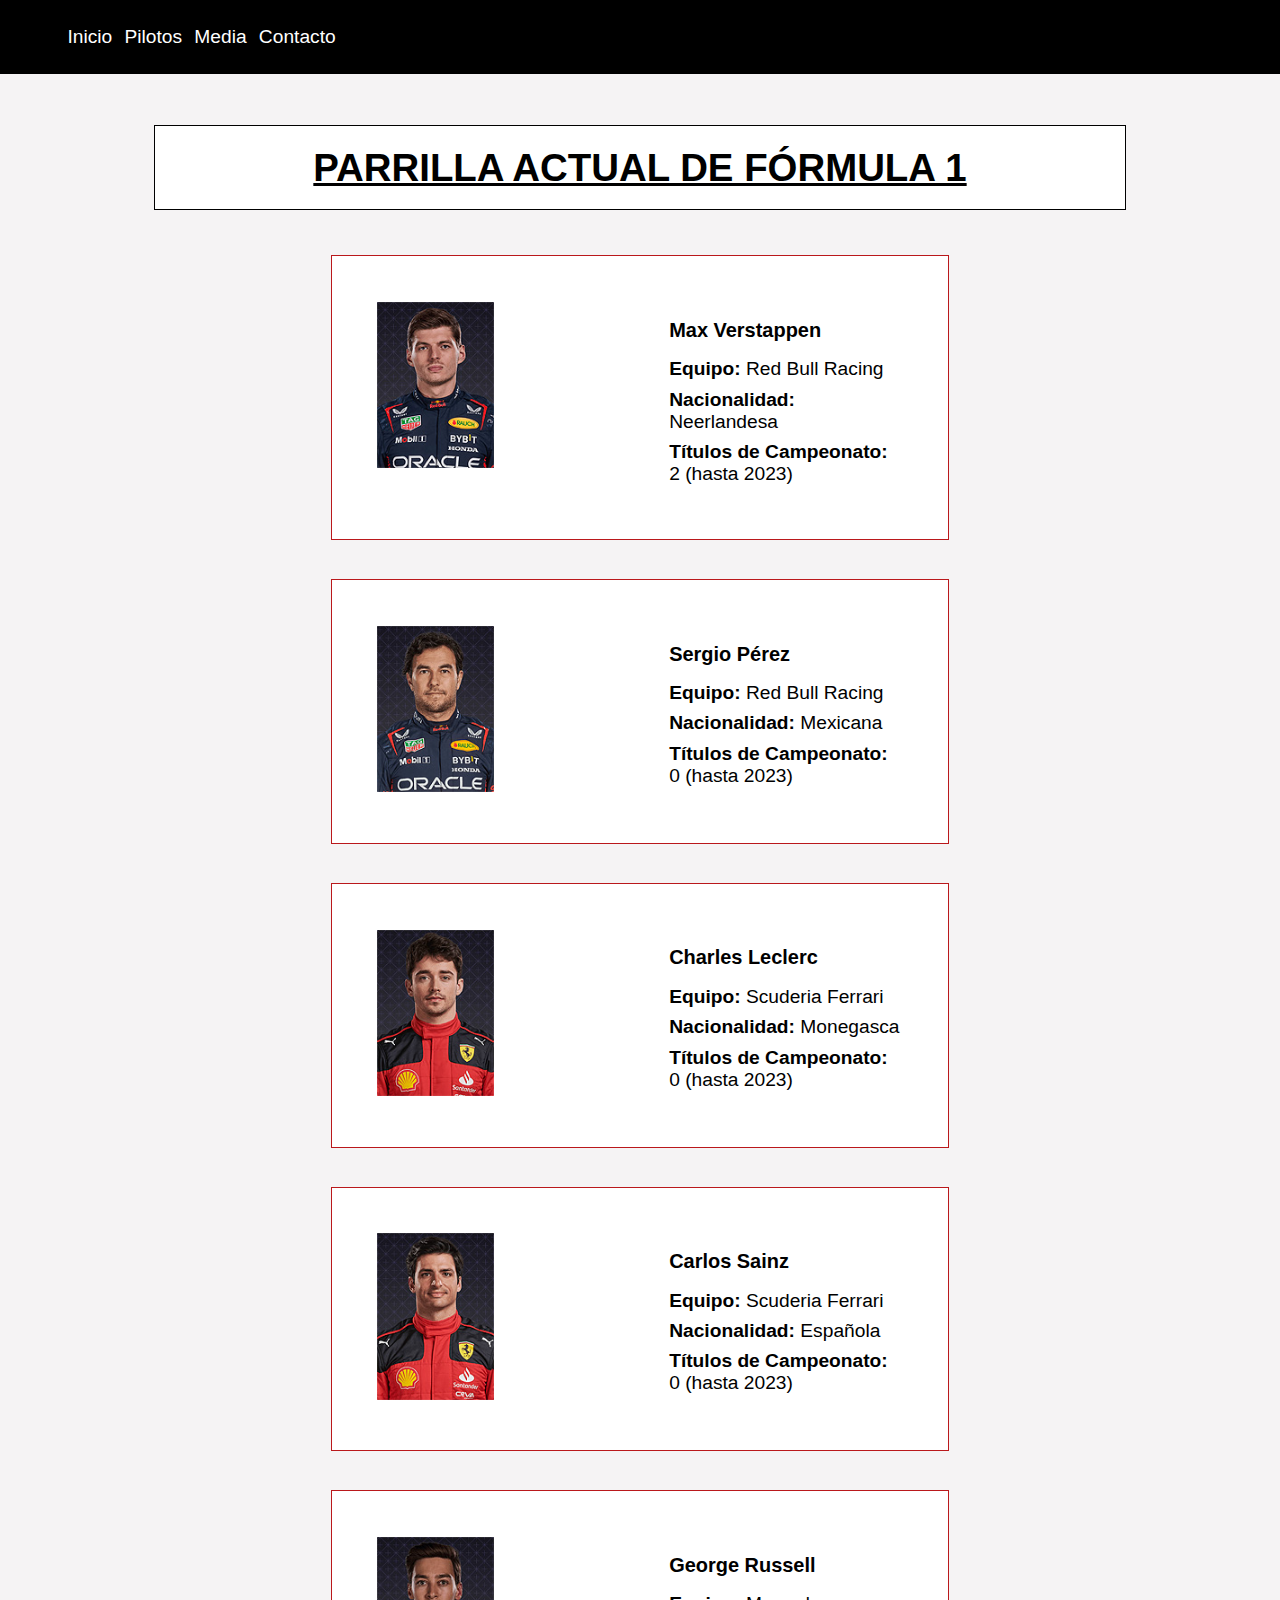
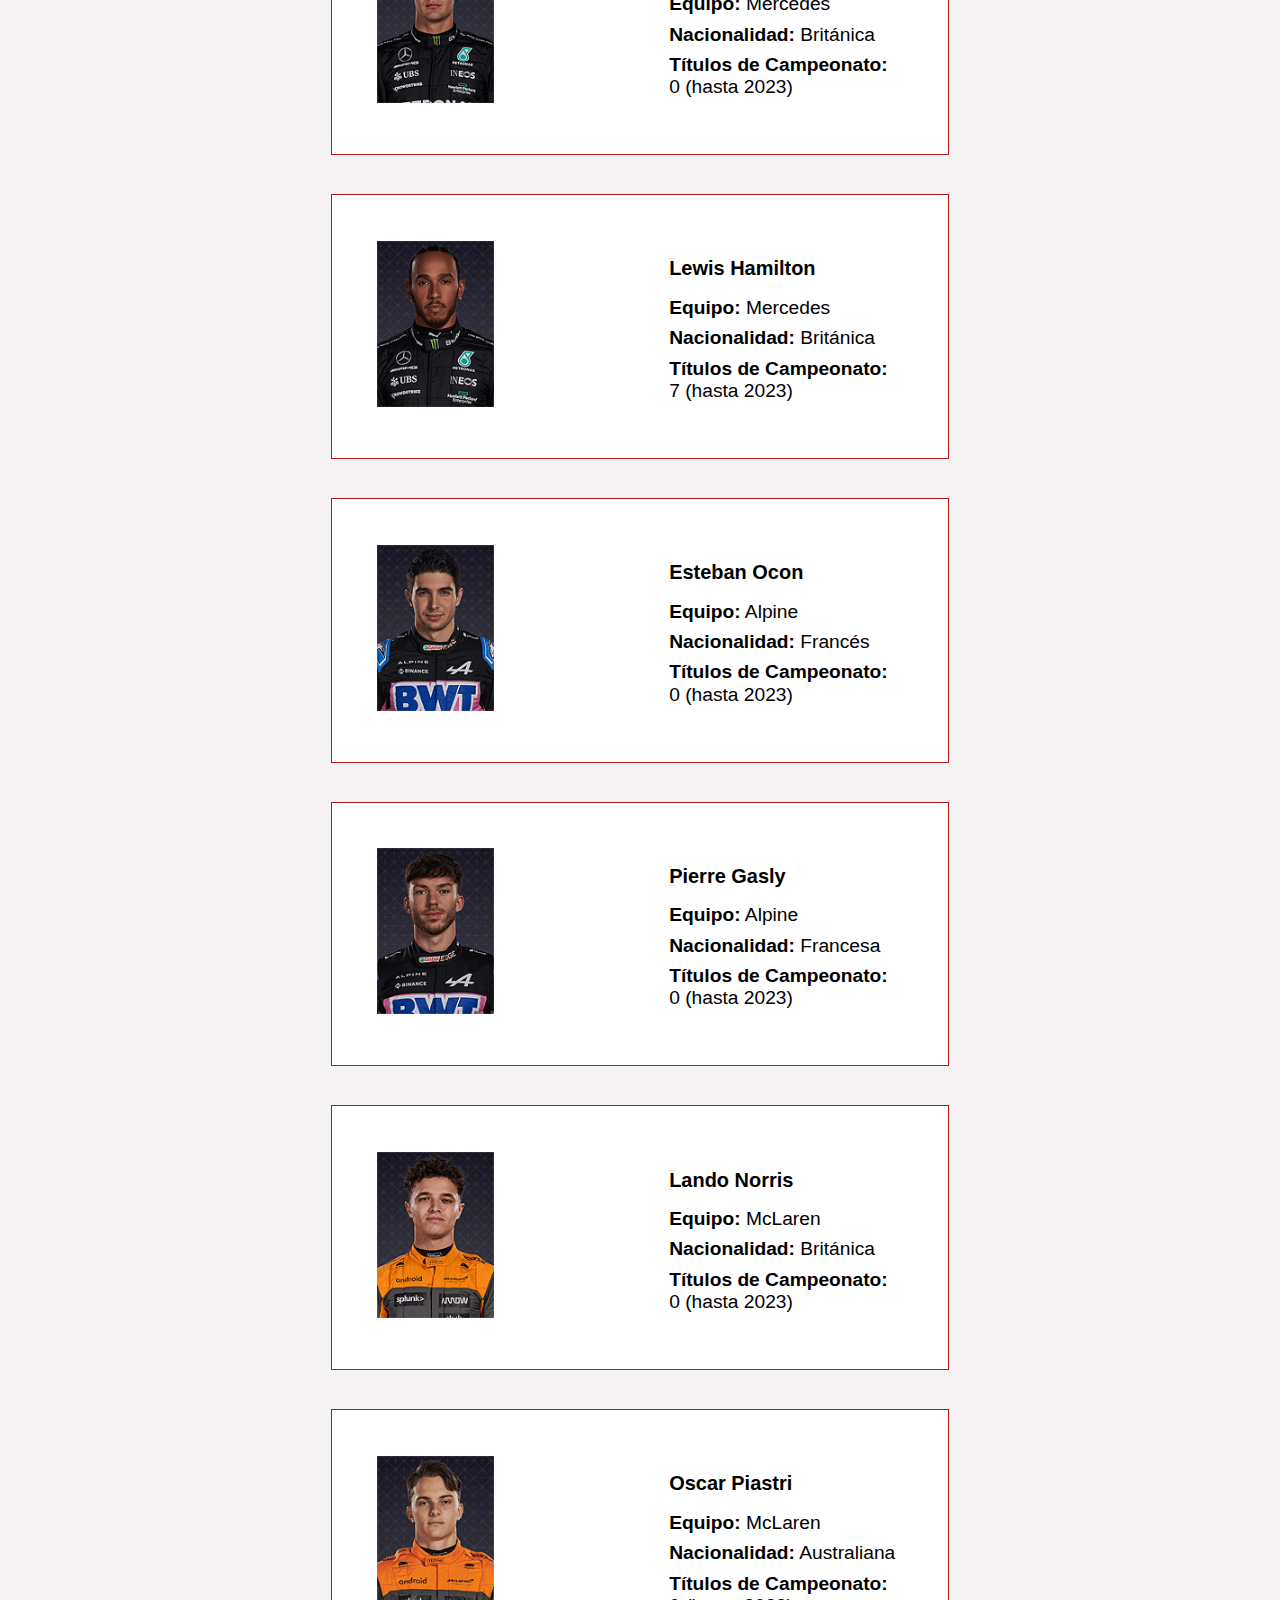
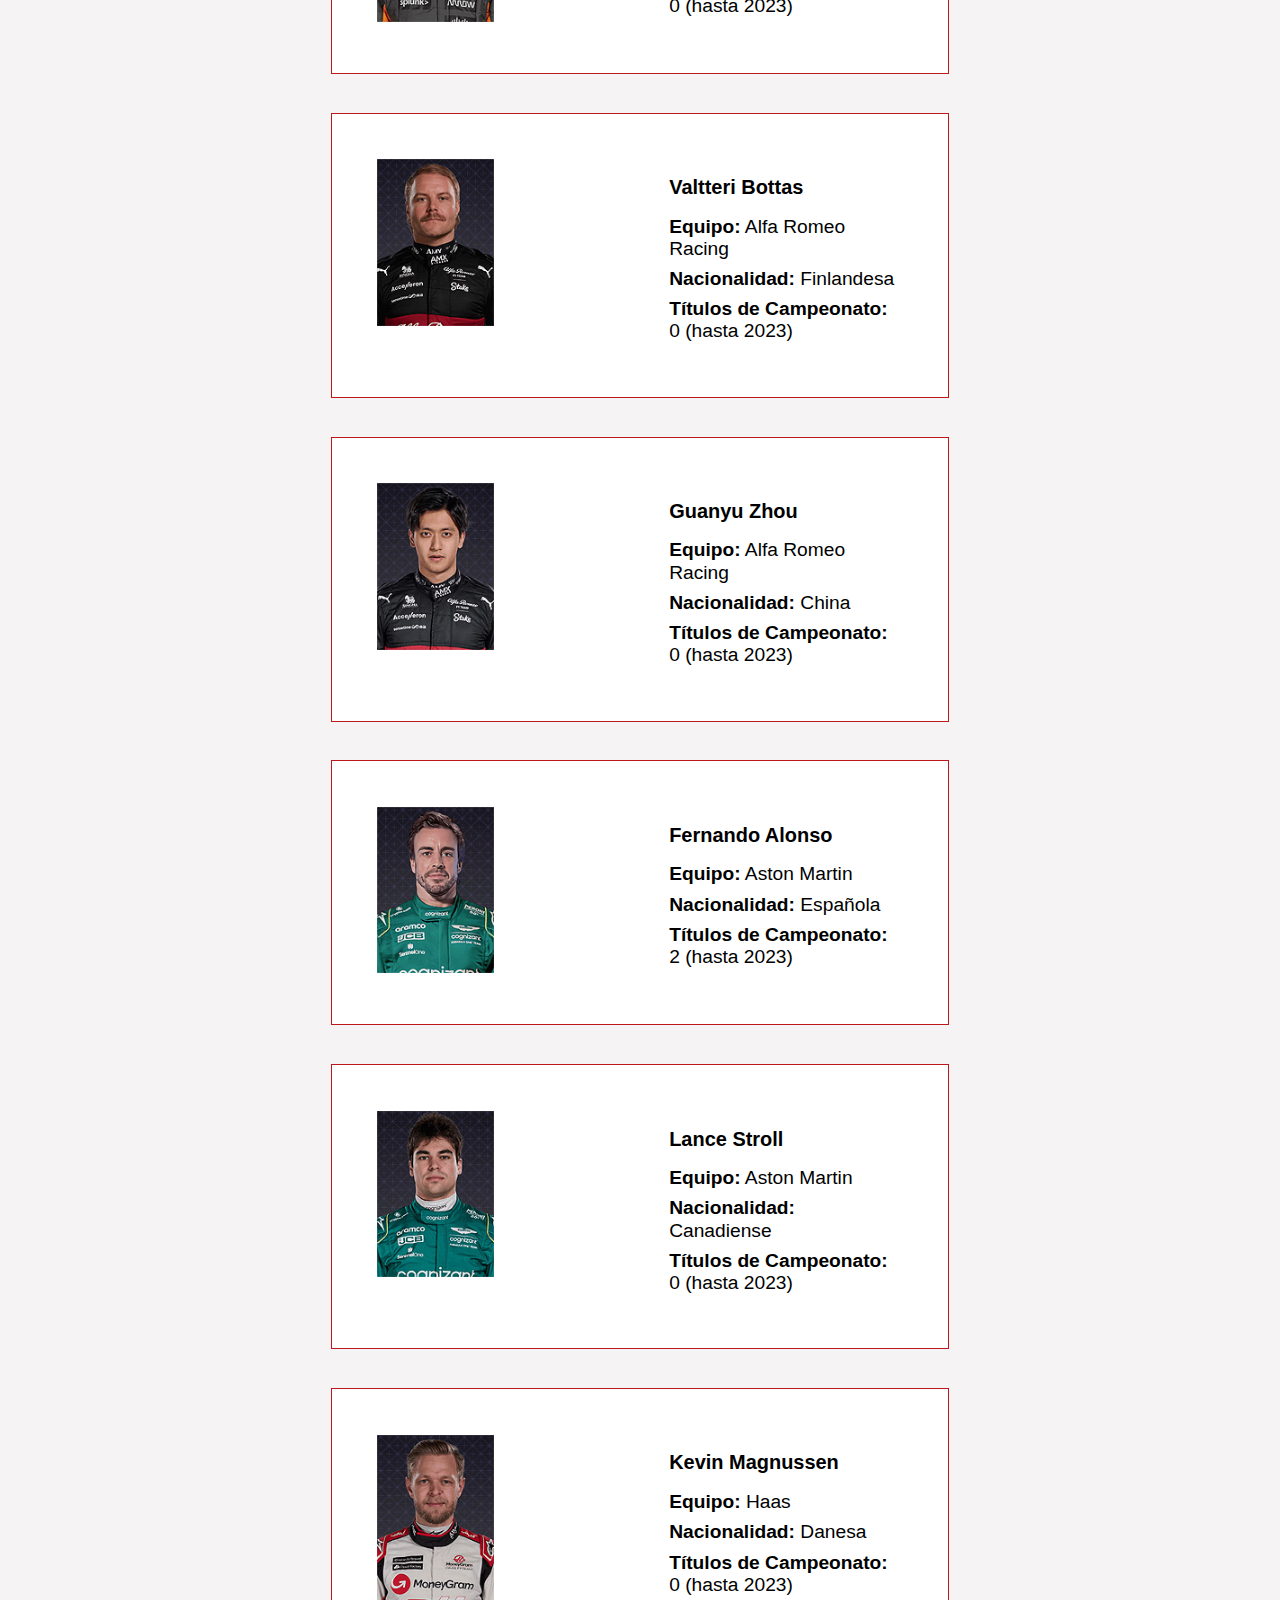
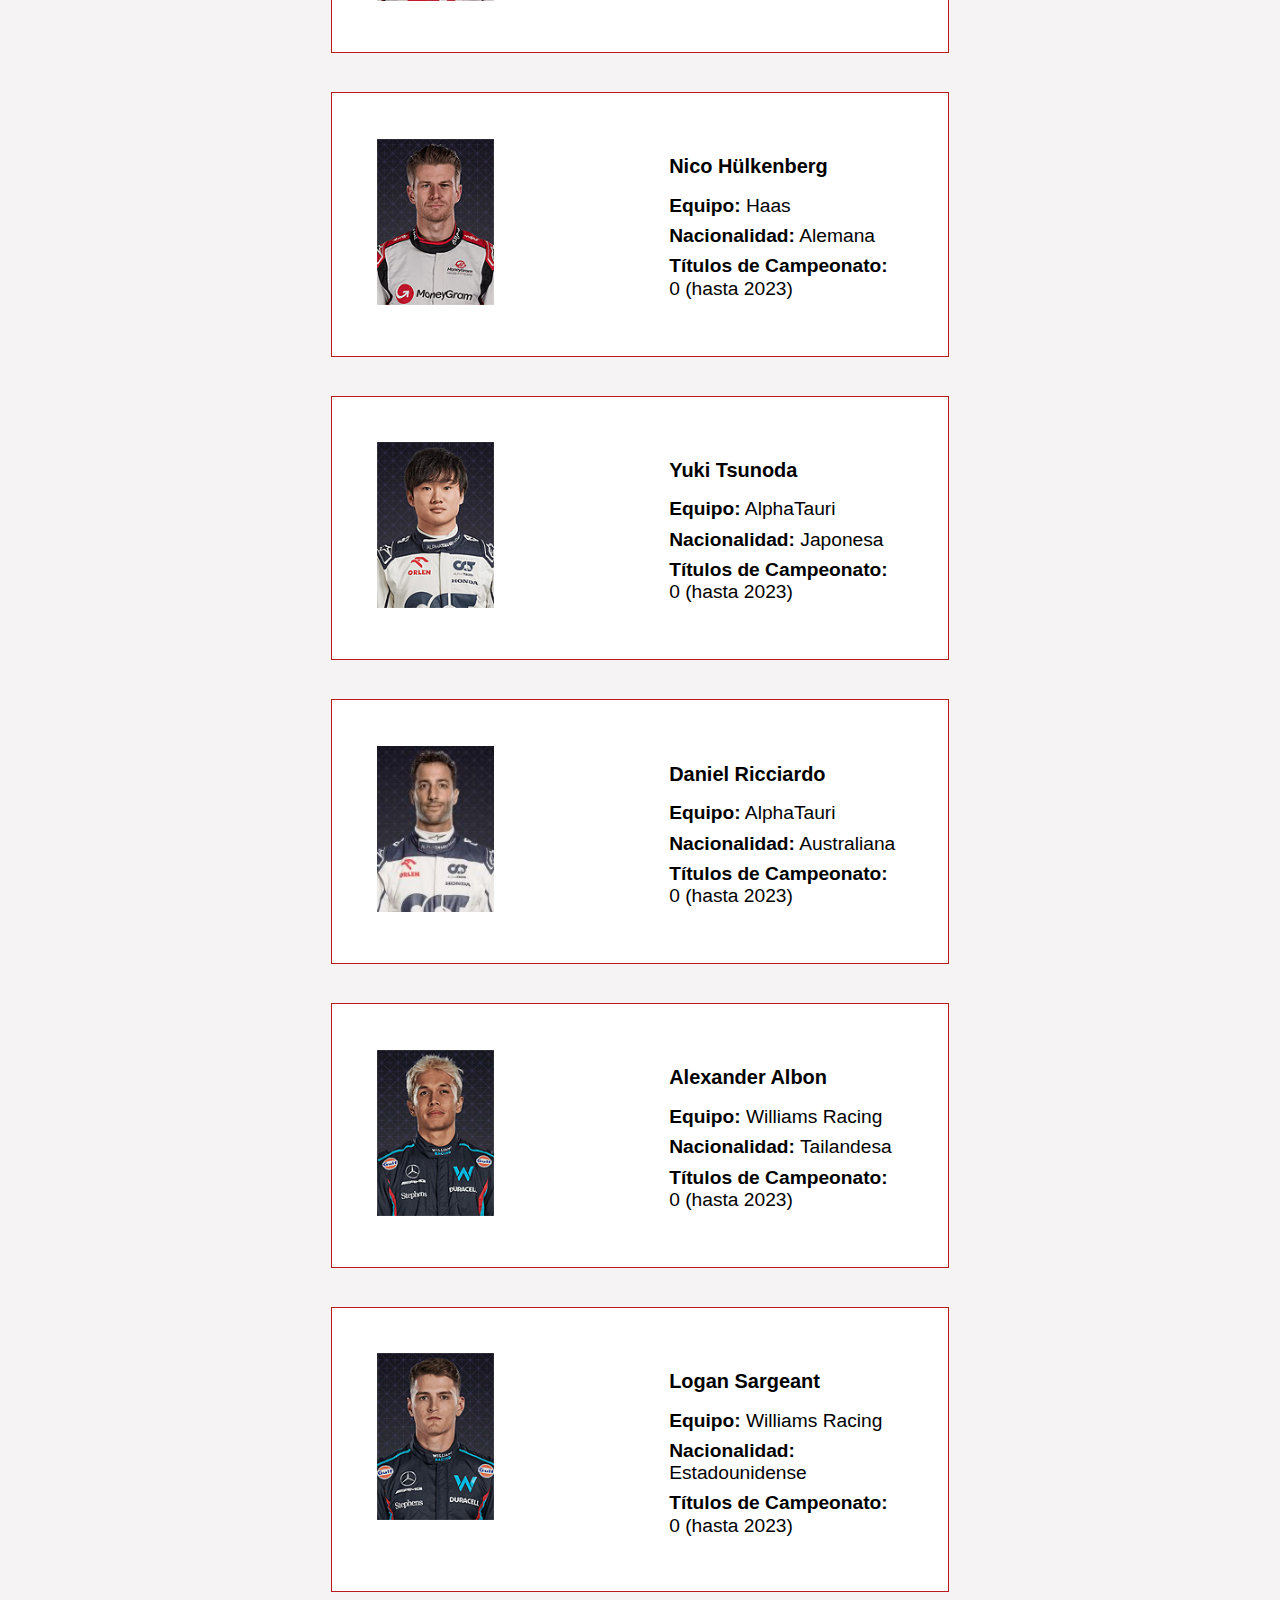
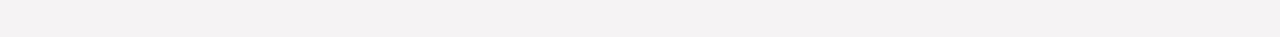
==== pages/biografia.html @ 6572aa89 "final" ====
<!DOCTYPE html>
<html lang="es">
<head>
    <meta charset="UTF-8">
    <meta name="viewport" content="width=device-width, initial-scale=1.0">
    <title>Pilotos de Fórmula 1</title>
    <link rel="stylesheet" href="../css/style.css">
    <link rel="stylesheet" href="../css/normalize.css">
</head>
<body>
    <header>
        <nav class="navbar">
            <ul class="navbar-list">
                <li><a href="../index.html">Inicio</a></li>
                <li><a href="#">Pilotos</a></li>
                <li><a href="#">Media</a></li>
                <li><a href="#">Contacto</a></li>
            </ul>
        </nav>
    </header>
    <main>
        <h1 class="section_header">PARRILLA ACTUAL DE FÓRMULA 1</h1>
        <section class="container">
            <section class="tarjeta">
                <section class="piloto">
                    <img src="../assets/biografia/max-verstappen.jpg" alt="">
                </section>
                <section class="piloto">
                    <h2>Max Verstappen</h2>
                    <p><b>Equipo:</b> Red Bull Racing</p>
                    <p><b>Nacionalidad:</b> Neerlandesa</p>
                    <p><b>Títulos de Campeonato:</b> 2 (hasta 2023)</p>
                </section>
            </section>
    
            <section class="tarjeta">
                <section class="piloto">
                    <img src="../assets/biografia/sergio-perez.jpg" alt="">
                </section>
                <section class="piloto">
                    <h2>Sergio Pérez</h2>
                    <p><b>Equipo:</b> Red Bull Racing</p>
                    <p><b>Nacionalidad:</b> Mexicana</p>
                    <p><b>Títulos de Campeonato:</b> 0 (hasta 2023)</p>
                    </section>
            </section>

            <section class="tarjeta">
                <section class="piloto">
                    <img src="../assets/biografia/charles-leclerc.jpg" alt="">
                </section>
                <section class="piloto">
                    <h2>Charles Leclerc</h2>
                    <p><b>Equipo:</b> Scuderia Ferrari</p>
                    <p><b>Nacionalidad:</b> Monegasca</p>
                    <p><b>Títulos de Campeonato:</b> 0 (hasta 2023)</p>
                </section>
            </section>

            <section class="tarjeta">
                <section class="piloto">
                    <img src="../assets/biografia/carlos-sainz.jpg" alt="" >
                </section>
                <section class="piloto">
                    <h2>Carlos Sainz</h2>
                    <p><b>Equipo:</b> Scuderia Ferrari</p>
                    <p><b>Nacionalidad:</b> Española</p>
                    <p><b>Títulos de Campeonato:</b> 0 (hasta 2023)</p>
                </section>
            </section>

            <section class="tarjeta">
                <section class="piloto">
                    <img src="../assets/biografia/George_Russell.jpg" alt="George Russell" >
                </section>
                <section class="piloto">
                    <h2>George Russell</h2>
                    <p><b>Equipo:</b> Mercedes</p>
                    <p><b>Nacionalidad:</b> Británica</p>
                    <p><b>Títulos de Campeonato:</b> 0 (hasta 2023)</p>
                </section>
            </section>
                
            <section class="tarjeta">
                <section class="piloto">
                    <img src="../assets/biografia/Lewis-Hamilton.jpg" alt="" >
                </section>
                <section class="piloto">
                    <h2>Lewis Hamilton</h2>
                    <p><b>Equipo:</b> Mercedes</p>
                    <p><b>Nacionalidad:</b> Británica</p>
                    <p><b>Títulos de Campeonato:</b> 7 (hasta 2023)</p>
                </section>
            </section>

            <section class="tarjeta">
                <section class="piloto">
                    <img src="../assets/biografia/esteban-ocon.jpg" alt="" >
                </section>
                <section class="piloto">
                    <h2>Esteban Ocon</h2>
                    <p><b>Equipo:</b> Alpine</p>
                    <p><b>Nacionalidad:</b> Francés</p>
                    <p><b>Títulos de Campeonato:</b> 0 (hasta 2023)</p>
                </section>
            </section>

            <section class="tarjeta">
                <section class="piloto">
                    <img src="../assets/biografia/pierre-gasly.jpg" alt="" >
                </section>
                <section class="piloto">
                    <h2>Pierre Gasly</h2>
                    <p><b>Equipo:</b> Alpine</p>
                    <p><b>Nacionalidad:</b> Francesa</p>
                    <p><b>Títulos de Campeonato:</b> 0 (hasta 2023)</p>
                </section>
            </section>

            <section class="tarjeta">
                <section class="piloto">
                    <img src="../assets/biografia/lando-norris.jpg" alt="" >
                </section>
                <section class="piloto">
                    <h2>Lando Norris</h2>
                    <p><b>Equipo:</b> McLaren</p>
                    <p><b>Nacionalidad:</b> Británica</p>
                    <p><b>Títulos de Campeonato:</b> 0 (hasta 2023)</p>
                </section>
            </section>

            <section class="tarjeta">
                <section class="piloto">
                    <img src="../assets/biografia/oscar-piastri.jpg" alt="" >
                </section>
                <section class="piloto">
                    <h2>Oscar Piastri</h2>
                    <p><b>Equipo:</b> McLaren</p>
                    <p><b>Nacionalidad:</b> Australiana</p>
                    <p><b>Títulos de Campeonato:</b> 0 (hasta 2023)</p>
                </section>
            </section>

            <section class="tarjeta">
                <section class="piloto">
                    <img src="../assets/biografia/valtteri-bottas.jpg" alt="" >
                </section>
                <section class="piloto">
                    <h2>Valtteri Bottas</h2>
                    <p><b>Equipo:</b> Alfa Romeo Racing</p>
                    <p><b>Nacionalidad:</b> Finlandesa</p>
                    <p><b>Títulos de Campeonato:</b> 0 (hasta 2023)</p>
                </section>
            </section>

            <section class="tarjeta">
                <section class="piloto">
                    <img src="../assets/biografia/guanyu-zhou.jpg" alt="" >
                </section>
                <section class="piloto">
                    <h2>Guanyu Zhou</h2>
                    <p><b>Equipo:</b> Alfa Romeo Racing</p>
                    <p><b>Nacionalidad:</b> China</p>
                    <p><b>Títulos de Campeonato:</b> 0 (hasta 2023)</p>
                </section>
            </section>

            <section class="tarjeta">
                <section class="piloto">
                    <img src="../assets/biografia/fernando-alonso.jpg" alt="" >
                </section>
                <section class="piloto">
                    <h2>Fernando Alonso</h2>
                    <p><b>Equipo:</b> Aston Martin</p>
                    <p><b>Nacionalidad:</b> Española</p>
                    <p><b>Títulos de Campeonato:</b> 2 (hasta 2023)</p>
                </section>
            </section>

            <section class="tarjeta">
                <section class="piloto">
                    <img src="../assets/biografia/lance-stroll.jpg" alt="" >
                </section>
                <section class="piloto">
                    <h2>Lance Stroll</h2>
                    <p><b>Equipo:</b> Aston Martin</p>
                    <p><b>Nacionalidad:</b> Canadiense</p>
                    <p><b>Títulos de Campeonato:</b> 0 (hasta 2023)</p>
                </section>
            </section>
                
            <section class="tarjeta">
                <section class="piloto">
                    <img src="../assets/biografia/kevin-magnussen.jpg" alt="" >
                </section>
                <section class="piloto">
                    <h2>Kevin Magnussen</h2>
                    <p><b>Equipo:</b> Haas</p>
                    <p><b>Nacionalidad:</b> Danesa</p>
                    <p><b>Títulos de Campeonato:</b> 0 (hasta 2023)</p>
                </section>
            </section>

            <section class="tarjeta">
                <section class="piloto">
                    <img src="../assets/biografia/nico-hulkenberg.jpg" alt="" >
                </section>
                <section class="piloto">
                    <h2>Nico Hülkenberg</h2>
                    <p><b>Equipo:</b> Haas</p>
                    <p><b>Nacionalidad:</b> Alemana</p>
                    <p><b>Títulos de Campeonato:</b> 0 (hasta 2023)</p>
                </section>
            </section>

            <section class="tarjeta">
                <section class="piloto">
                    <img src="../assets/biografia/yuki-tsunoda.jpg" alt="" >
                </section>
                <section class="piloto">
                    <h2>Yuki Tsunoda</h2>
                    <p><b>Equipo:</b> AlphaTauri</p>
                    <p><b>Nacionalidad:</b> Japonesa</p>
                    <p><b>Títulos de Campeonato:</b> 0 (hasta 2023)</p>
                </section>
            </section>

            <section class="tarjeta">
                <section class="piloto">
                    <img src="../assets/biografia/daniel_ricciardo.jpg" alt="" >
                </section>
                <section class="piloto">
                    <h2>Daniel Ricciardo</h2>
                    <p><b>Equipo:</b> AlphaTauri</p>
                    <p><b>Nacionalidad:</b> Australiana</p>
                    <p><b>Títulos de Campeonato:</b> 0 (hasta 2023)</p>
                </section>
            </section>

            <section class="tarjeta">
                <section class="piloto">
                    <img src="../assets/biografia/alexander-albon.jpg" alt="" >
                </section>
                <section class="piloto">
                    <h2>Alexander Albon</h2>
                    <p><b>Equipo:</b> Williams Racing</p>
                    <p><b>Nacionalidad:</b> Tailandesa</p>
                    <p><b>Títulos de Campeonato:</b> 0 (hasta 2023)</p>
                </section>
            </section>

            <section class="tarjeta">
                <section class="piloto">
                    <img src="../assets/biografia/logan-sargeant.jpg" alt="" >
                </section>
                <section class="piloto">
                    <h2>Logan Sargeant</h2>
                    <p><b>Equipo:</b> Williams Racing</p>
                    <p><b>Nacionalidad:</b> Estadounidense</p>
                    <p><b>Títulos de Campeonato:</b> 0 (hasta 2023)</p>
                </section>
            </section>
        </section>

    </main>
</body>
</html>
---- css/style.css ----
@font-face {
    font-family: 'Roboto Flex';
    src: url('../assets/RobotoFlex-Regular.ttf') format('ttf');
    font-weight: normal;
    font-style: normal;
}

*{
    font-family: 'Roboto Flex',sans-serif;
    scroll-behavior: smooth;
    font-size: 1.5vw;
}

body {
    margin: 0;
    padding: 0;
    background-color: #f5f3f4;
}

header {
    margin-bottom: auto;
    
    background-color: black;
    padding-top: 0.52vw;
    padding-bottom: 0.52vw;
    position: -webkit-sticky; /* Safari */
    position: sticky;
    top: 0;
}

main {
    max-width: 80%;
    margin: 0% 10%;
    padding: 2%;
}

h1{
    text-decoration: underline;
}

video{
    width: 100%;
}

audio {
    width: 100%;
}

ol,ul {
    padding-left: 5vw;
}

nav,ul,li{
    height: 100%;
}
nav > ul > li{
    list-style:none;
    display: inline;
    padding: 1.5vw 0.27vw;
}
nav > ul > li:hover{
    background-color: #BA181B;
}
nav > ul > li > a {
    text-decoration: none;
    color:white;
}

.section_header{
    padding: 2%;
    border: solid black  0.065vw;
    background-color: white;
    text-align: center;
}

.section_header:hover{
    background-color: #E5383B;
}

.img_centro{
    text-align: center;
}

#requisitos .img_centro img{
    width: 50%;
    border-radius:5%;
}

.container{
    display: -webkit-flex;
    display: flex;
    -webkit-flex-direction: row;
    flex-direction: row;
    -webkit-flex-wrap: wrap;
    flex-wrap: wrap;
    -webkit-justify-content: center;
    justify-content: center;
    -webkit-align-content: flex-start;
    align-content: flex-start;
    -webkit-align-items: flex-start;
    align-items: flex-start;
}
.tarjeta {

    -webkit-order: 0;
    order: 0;
    -webkit-flex: 0 1 auto;
    flex: 0 1 auto;
    -webkit-align-self: baseline;
    align-self: baseline;
    width: 60%;

    display: -webkit-flex;
    display: flex;
    -webkit-flex-direction: row;
    flex-direction: row;
    -webkit-flex-wrap: wrap;
    flex-wrap: wrap;
    -webkit-justify-content: center;
    justify-content: center;
    -webkit-align-content: center;
    align-content: center;
    -webkit-align-items: flex-start;
    align-items: flex-start;
    background-color: #fff;
    border:  0.065vw solid #BA181B;
    padding: 1.3vw;
    margin:2%;
}
/*
.imgpiloto {
    -webkit-order: 0;
    order: 0;
    -webkit-flex: 0 1 auto;
    flex: 0 1 auto;
    -webkit-align-self: baseline;
    align-self: baseline;
    width: 40%;
    margin-right: 20px;
}*/

.piloto > img {
    width: 50%;
}


.piloto {
    -webkit-order: 0;
    order: 0;
    -webkit-flex: 1 1 auto;
    flex: 1 1 auto;
    -webkit-align-self: auto;
    align-self: auto;
    width: 40%;
    padding: 5%;
}

.piloto h2 {
    font-size: 1.56vw;
}

.piloto p {
    margin: 0.65vw 0;
}

#requisitos li{
    padding: 2%
}

#superlicencia li{
    padding:2%;
}

section > img{
    width: 100%;
    height: auto;
}

#superlicencia img{
    width: 75%;
}

#contact>form{
    display: flex;
    flex-direction: column;
    justify-content: center;
    align-content: center;
    flex-wrap: wrap;
}

#pilotofav{
    margin-bottom: 8px;
}

#lage{
    margin-bottom: 8px;
}

.radiotype{
    margin-bottom: 8px;
}



input[type=text],input[type=email],input[type=tel],input[type=tel],input[type=submit],input[type=reset],textarea {
    width: 100%;
    padding: 12px 12px;
    margin: 8px 0;
    box-sizing: border-box;
    border-radius: 4px;
    border: 2px solid black;
}

/* https://coolors.co/0b090a-161a1d-660708-a4161a-ba181b-e5383b-b1a7a6-d3d3d3-f5f3f4-ffffff /*
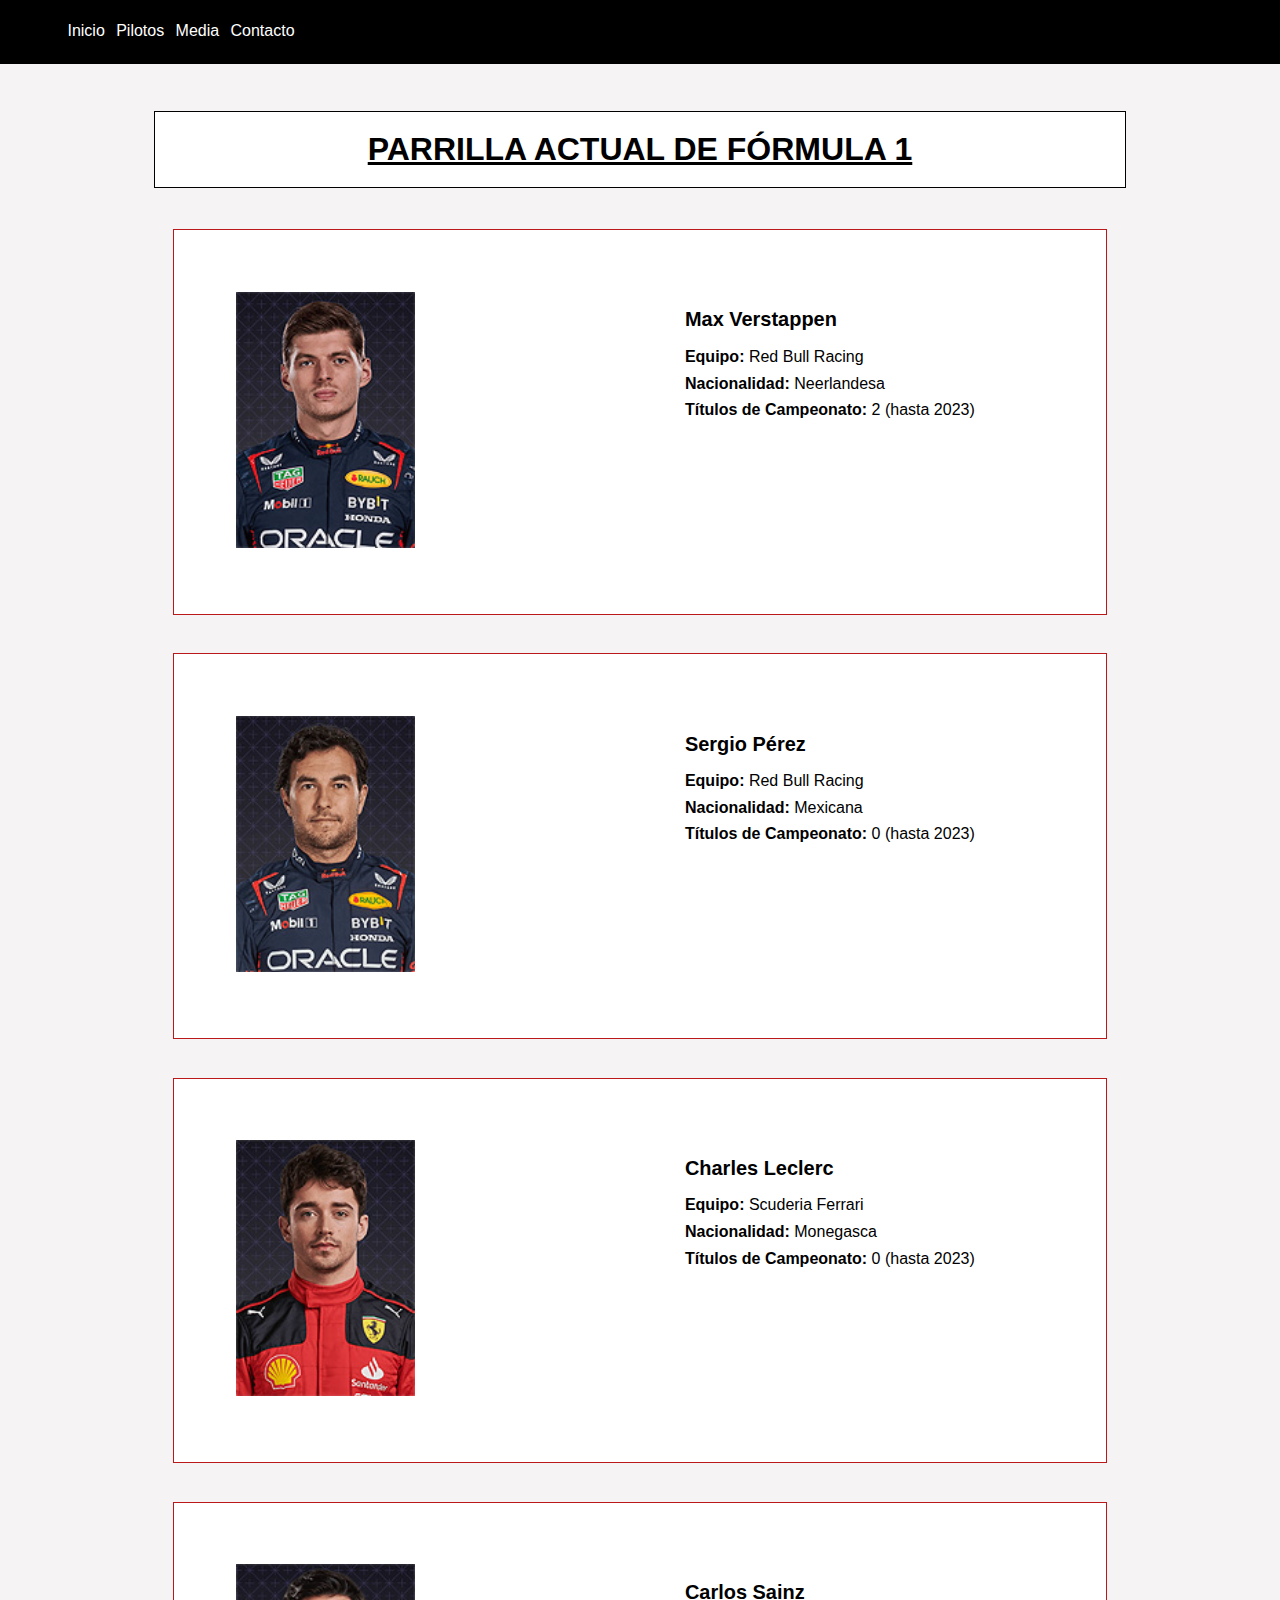
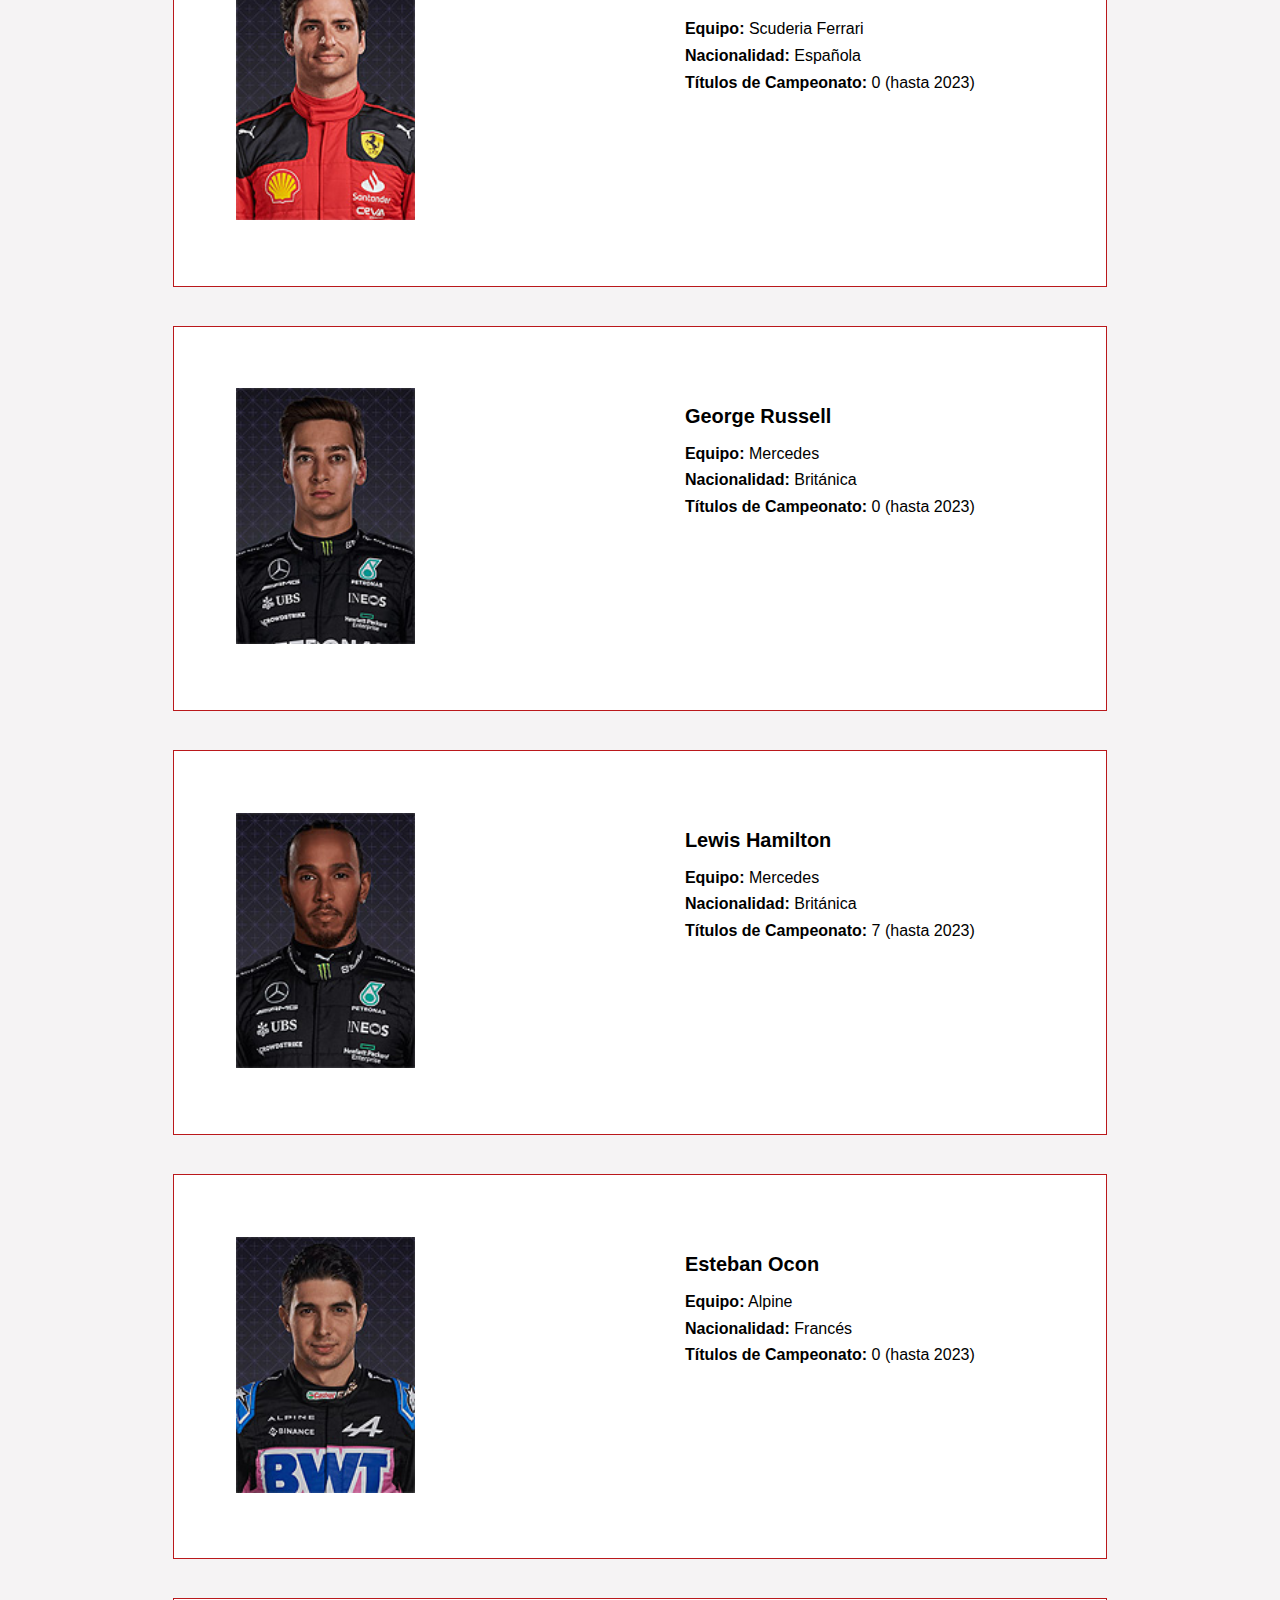
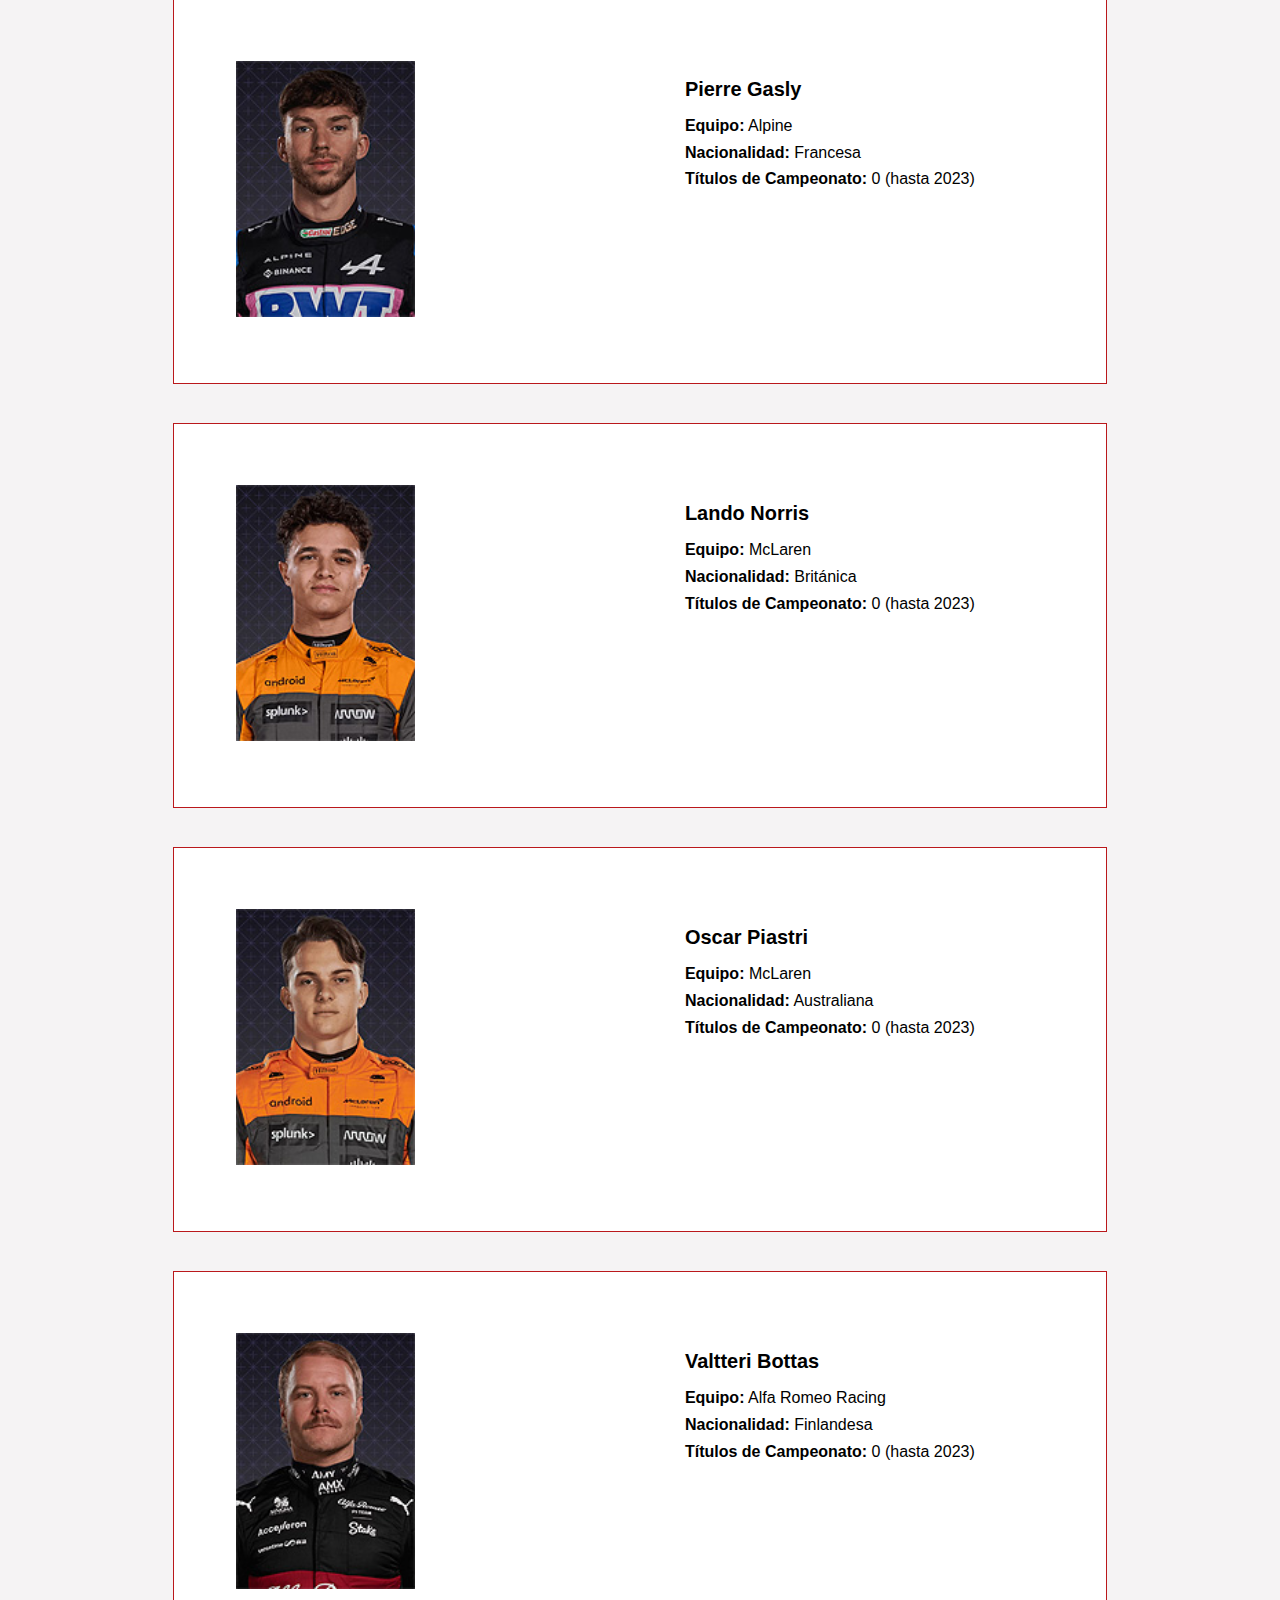
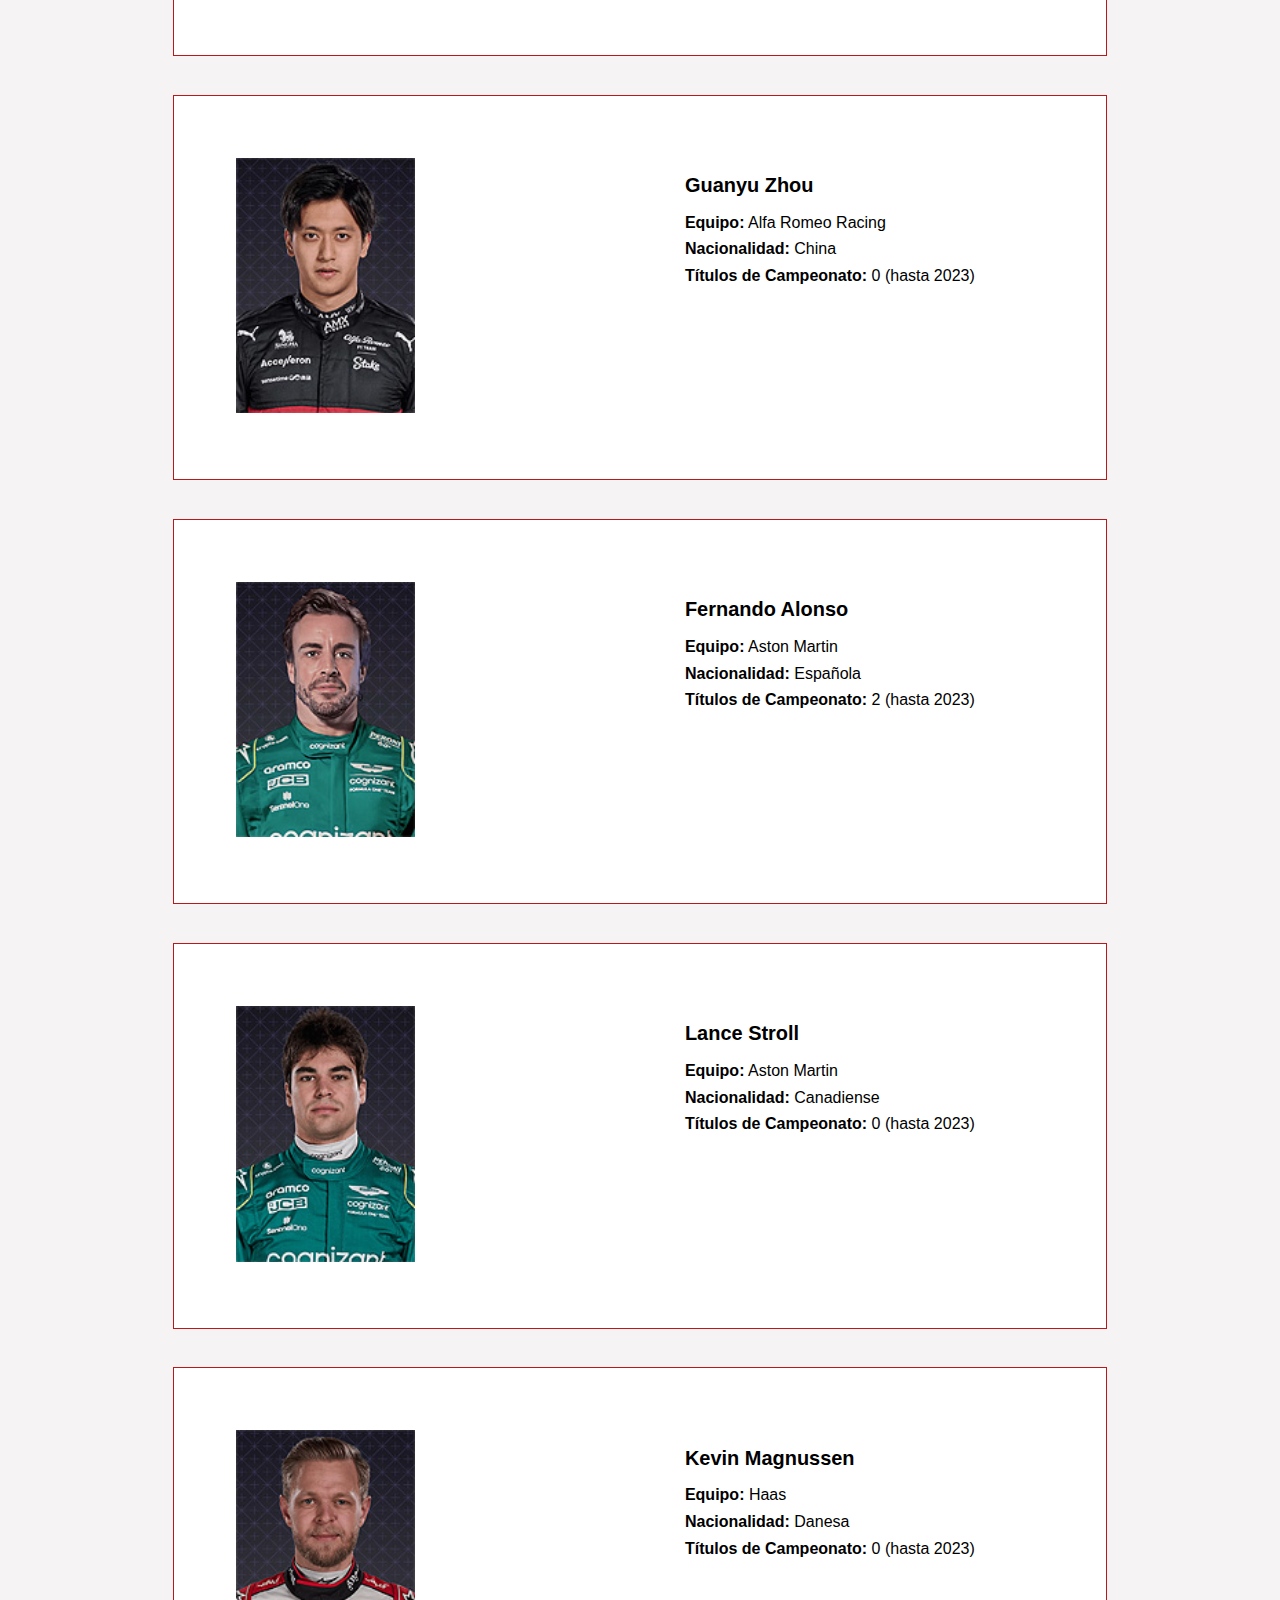
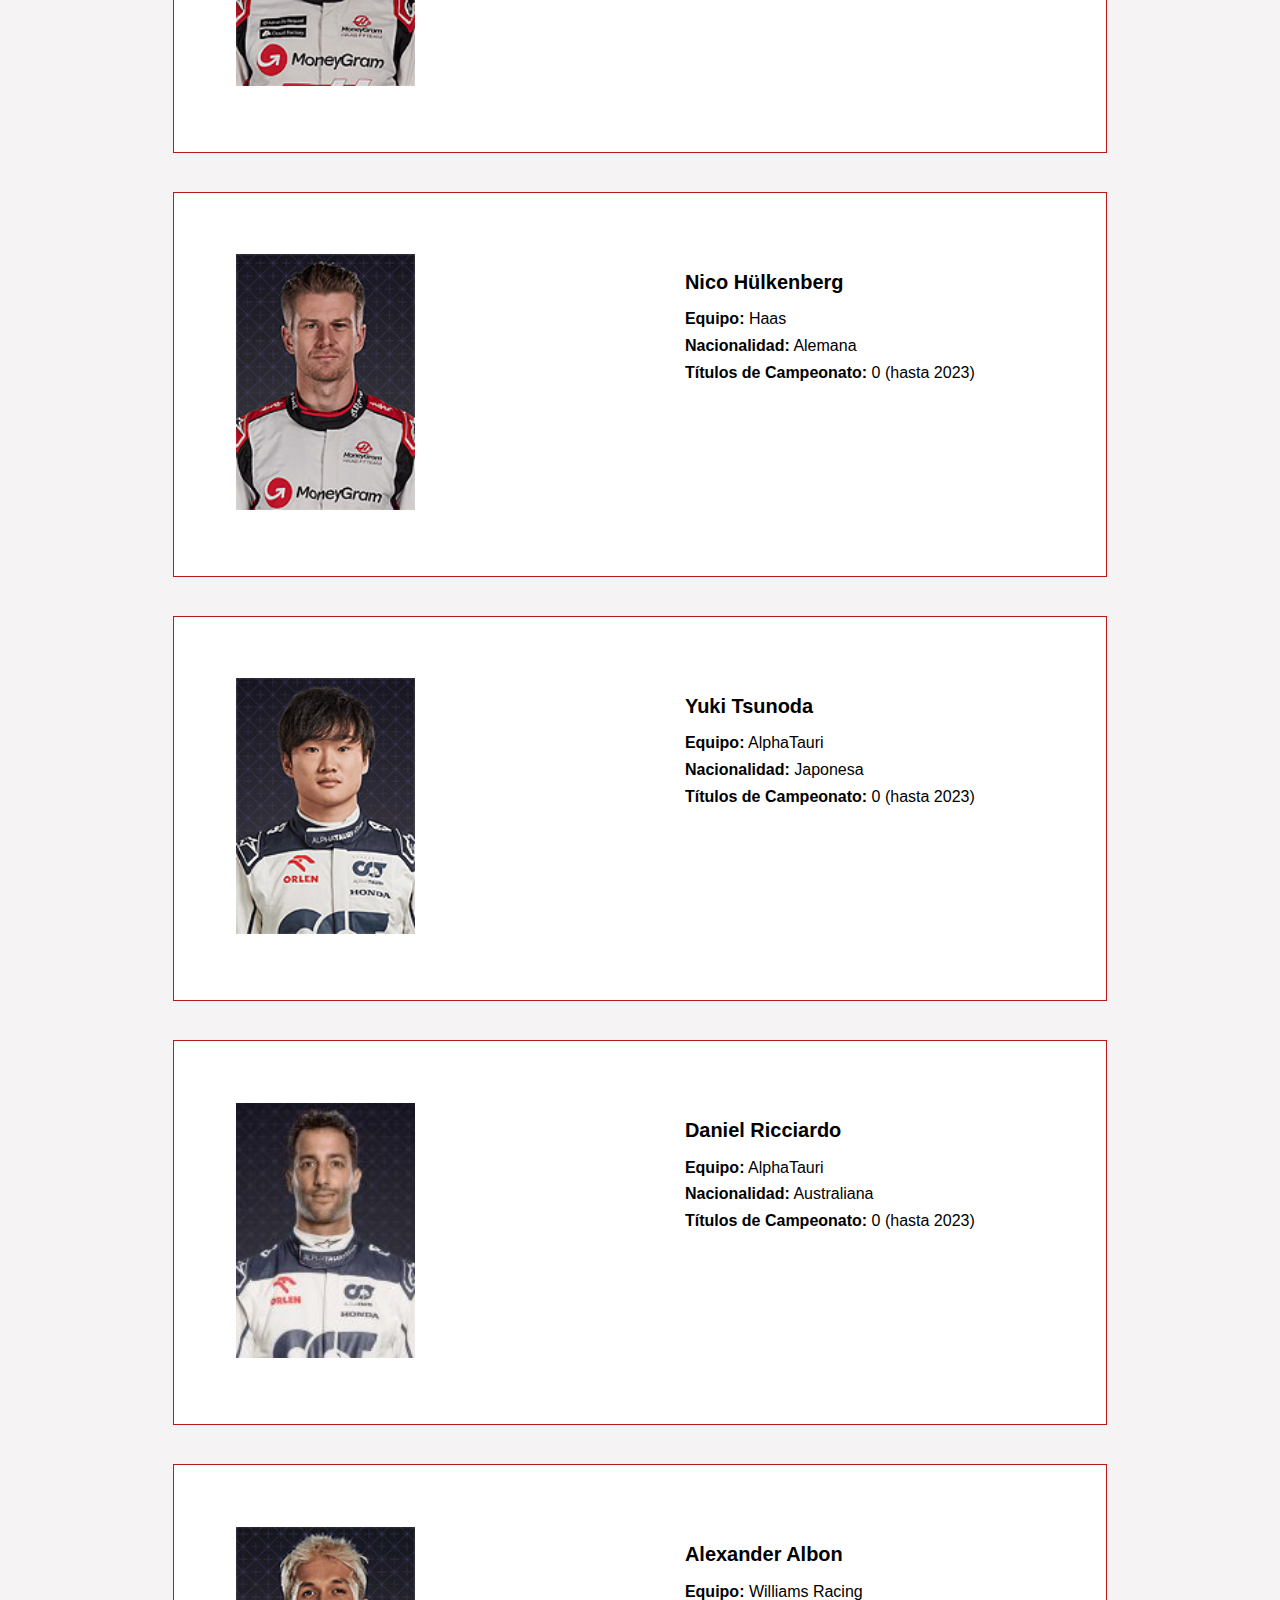
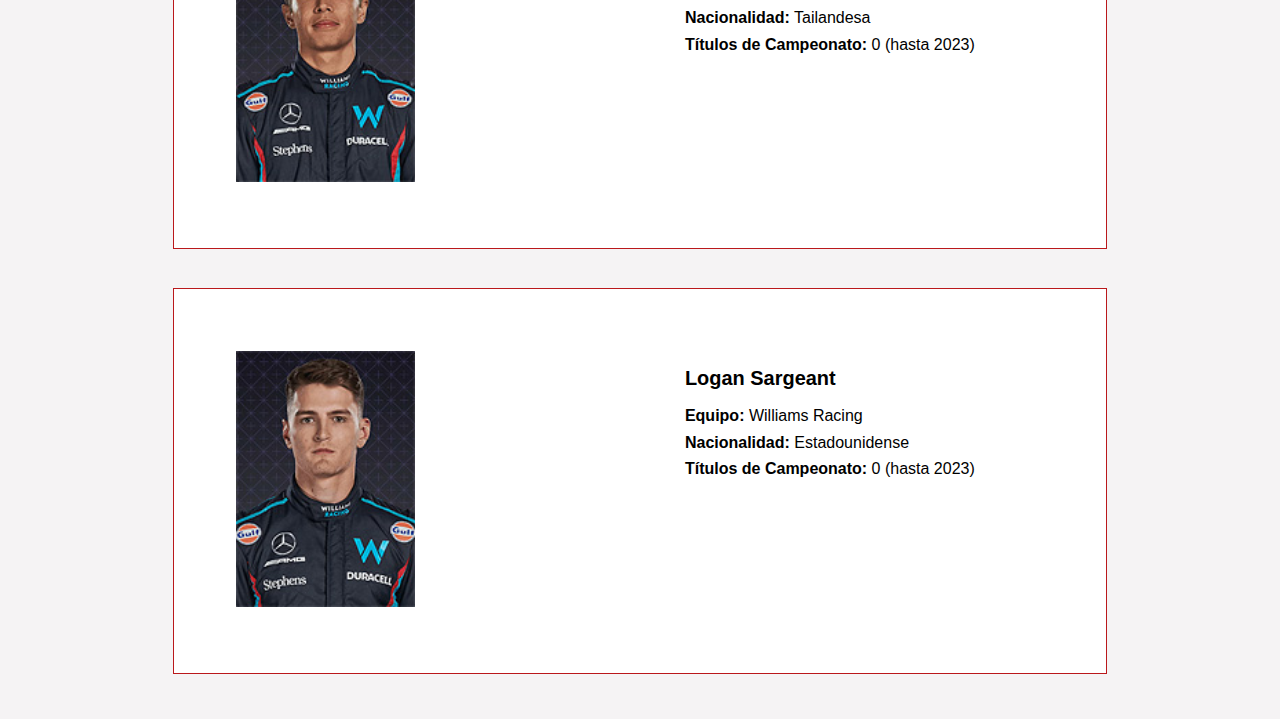
==== commit 89e4aa57: "cambios_nav" ====
--- a/pages/biografia.html
+++ b/pages/biografia.html
@@ -13,8 +13,8 @@
             <ul class="navbar-list">
                 <li><a href="../index.html">Inicio</a></li>
                 <li><a href="#">Pilotos</a></li>
-                <li><a href="#">Media</a></li>
-                <li><a href="#">Contacto</a></li>
+                <li><a href="./portfolio.html">Media</a></li>
+                <li><a href="./contacto.html">Contacto</a></li>
             </ul>
         </nav>
     </header>
--- a/css/style.css
+++ b/css/style.css
@@ -8,7 +8,7 @@
 *{
     font-family: 'Roboto Flex',sans-serif;
     scroll-behavior: smooth;
-    font-size: 1.5vw;
+    font-size: 16px;
 }
 
 body {
@@ -108,7 +108,7 @@
     flex: 0 1 auto;
     -webkit-align-self: baseline;
     align-self: baseline;
-    width: 60%;
+    width: 100%;
 
     display: -webkit-flex;
     display: flex;
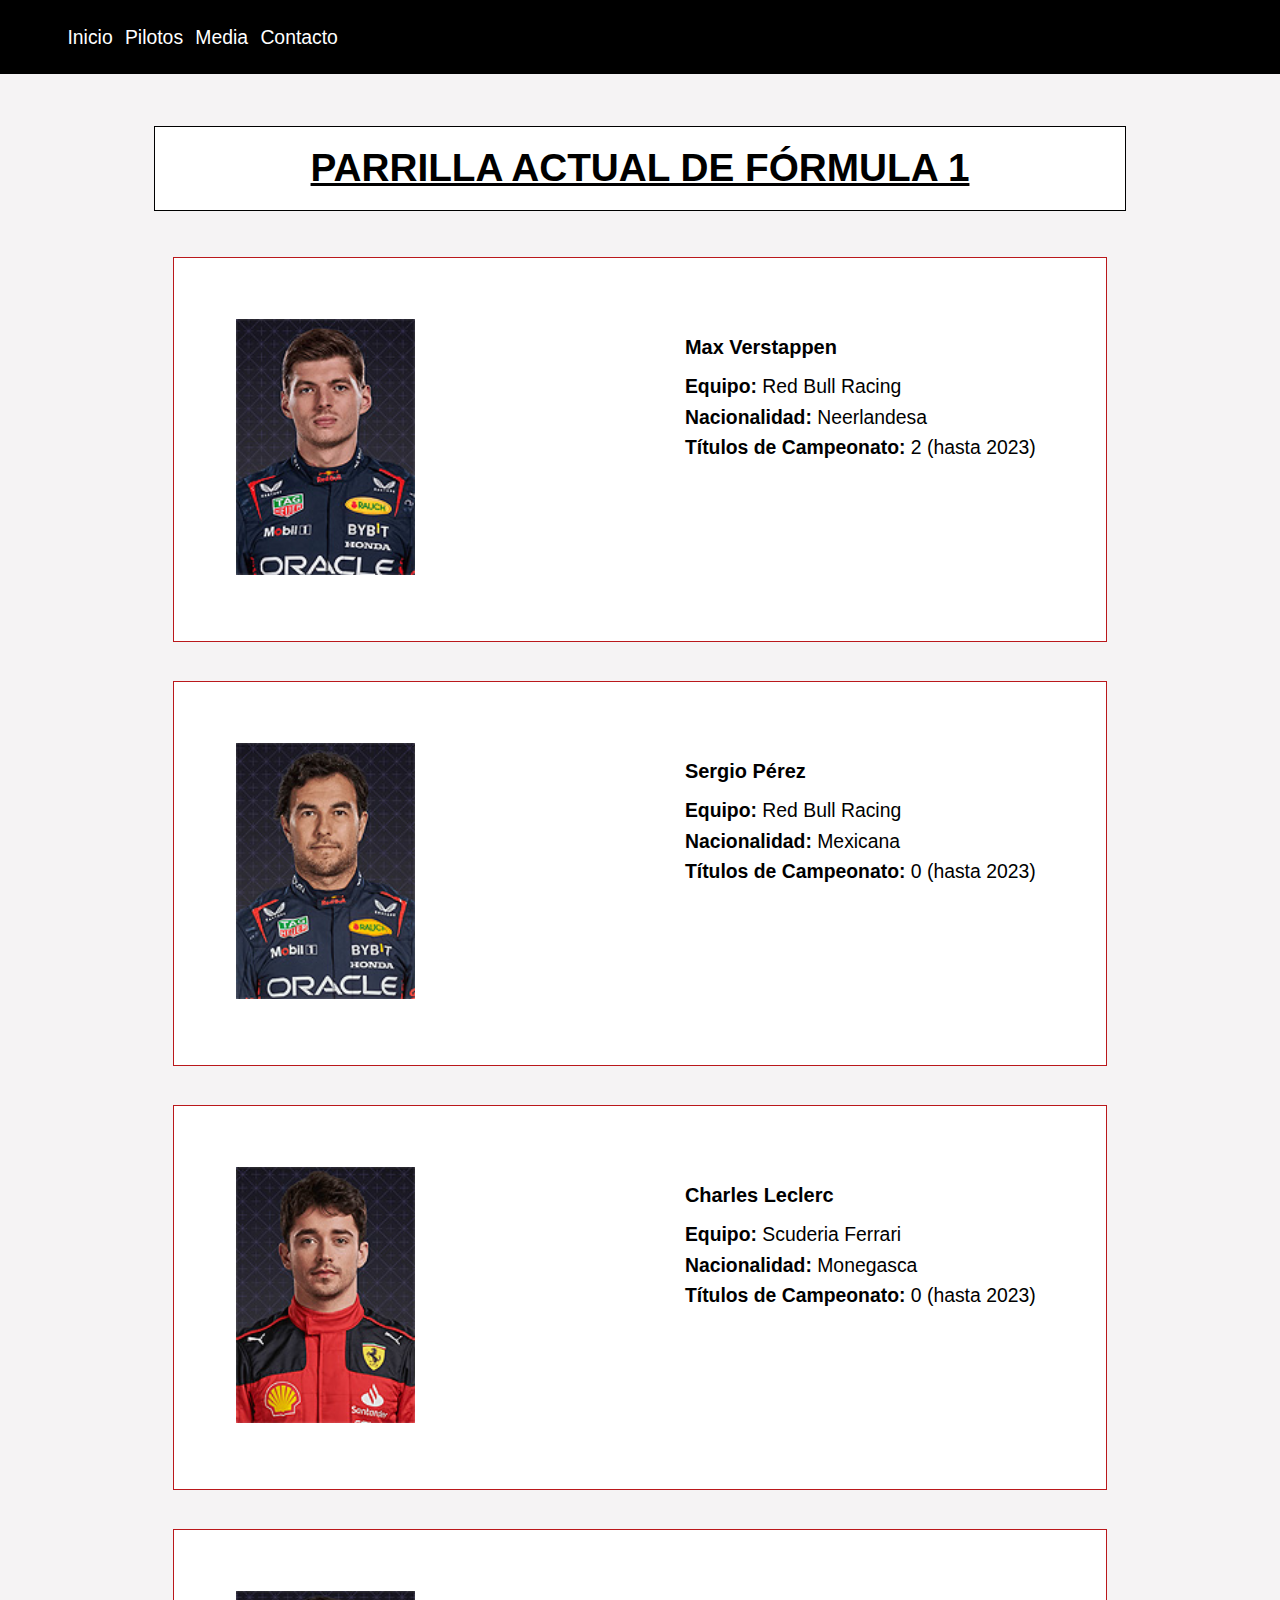
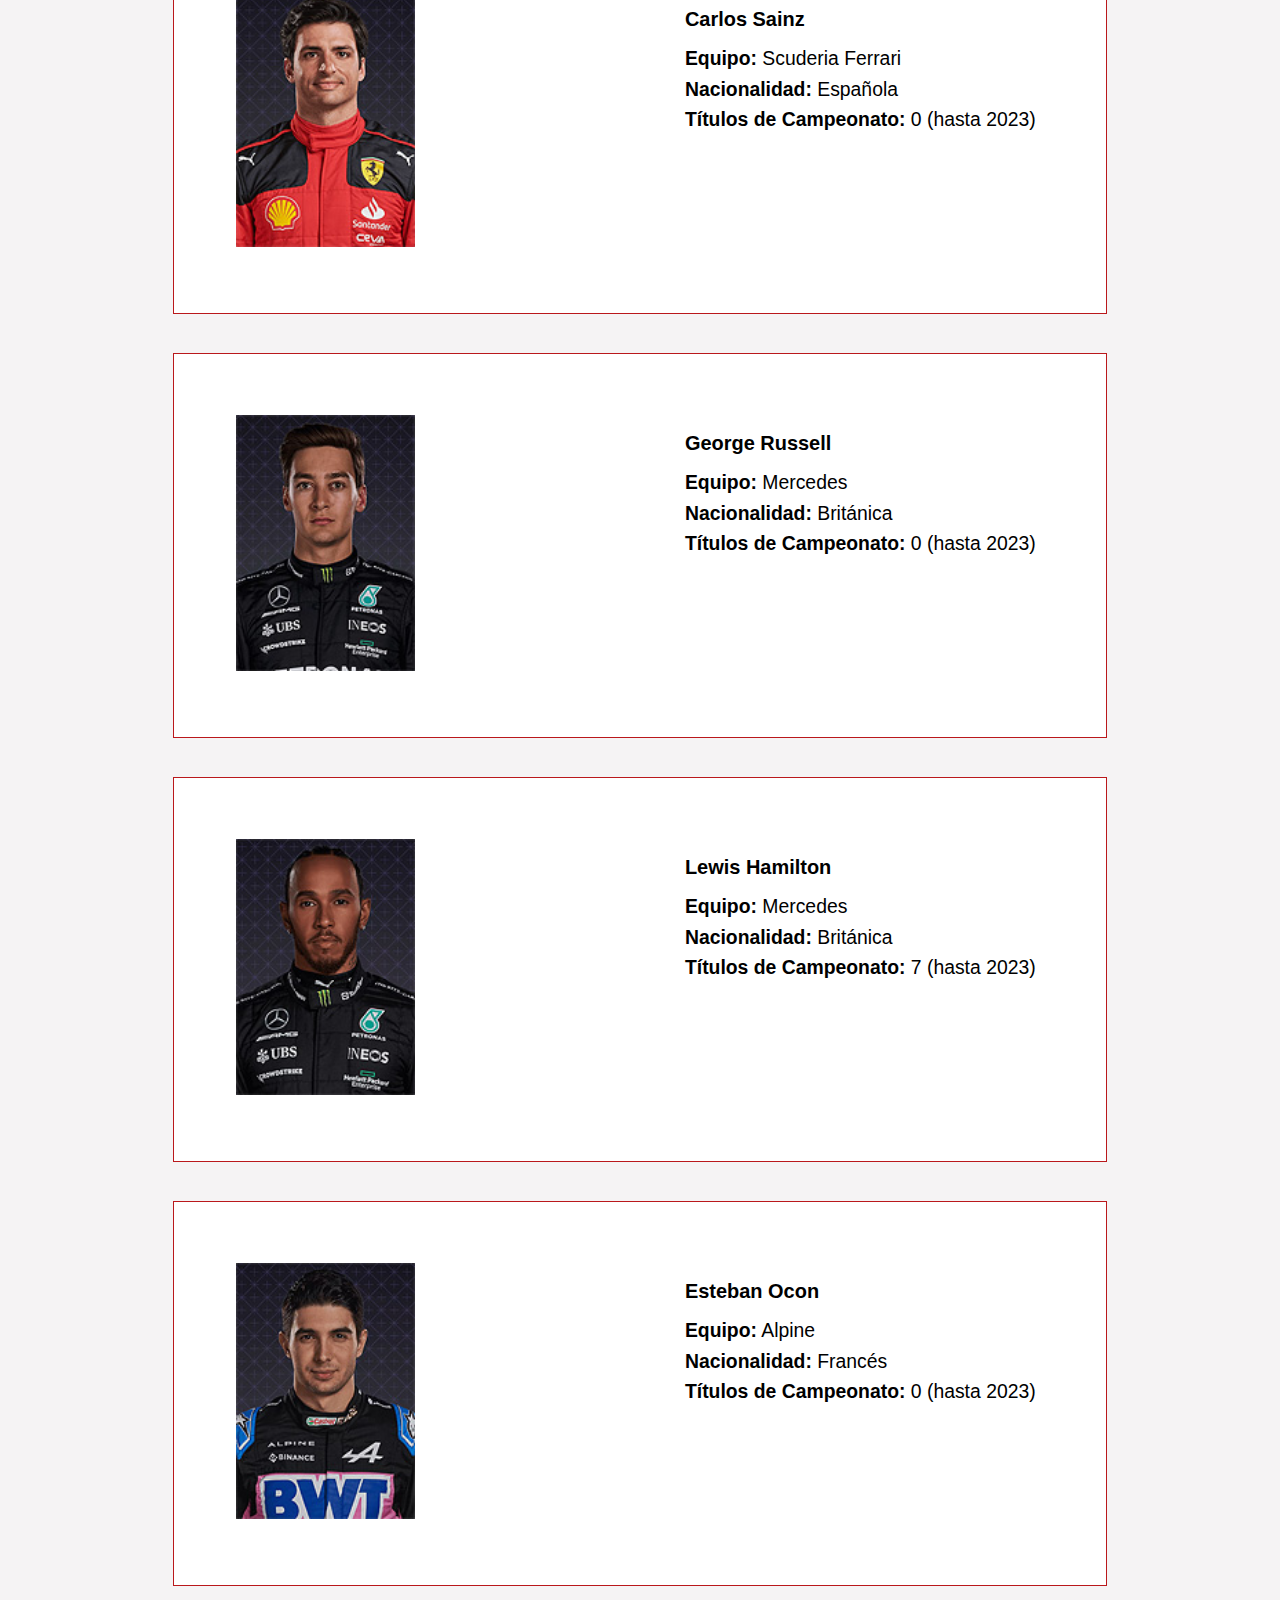
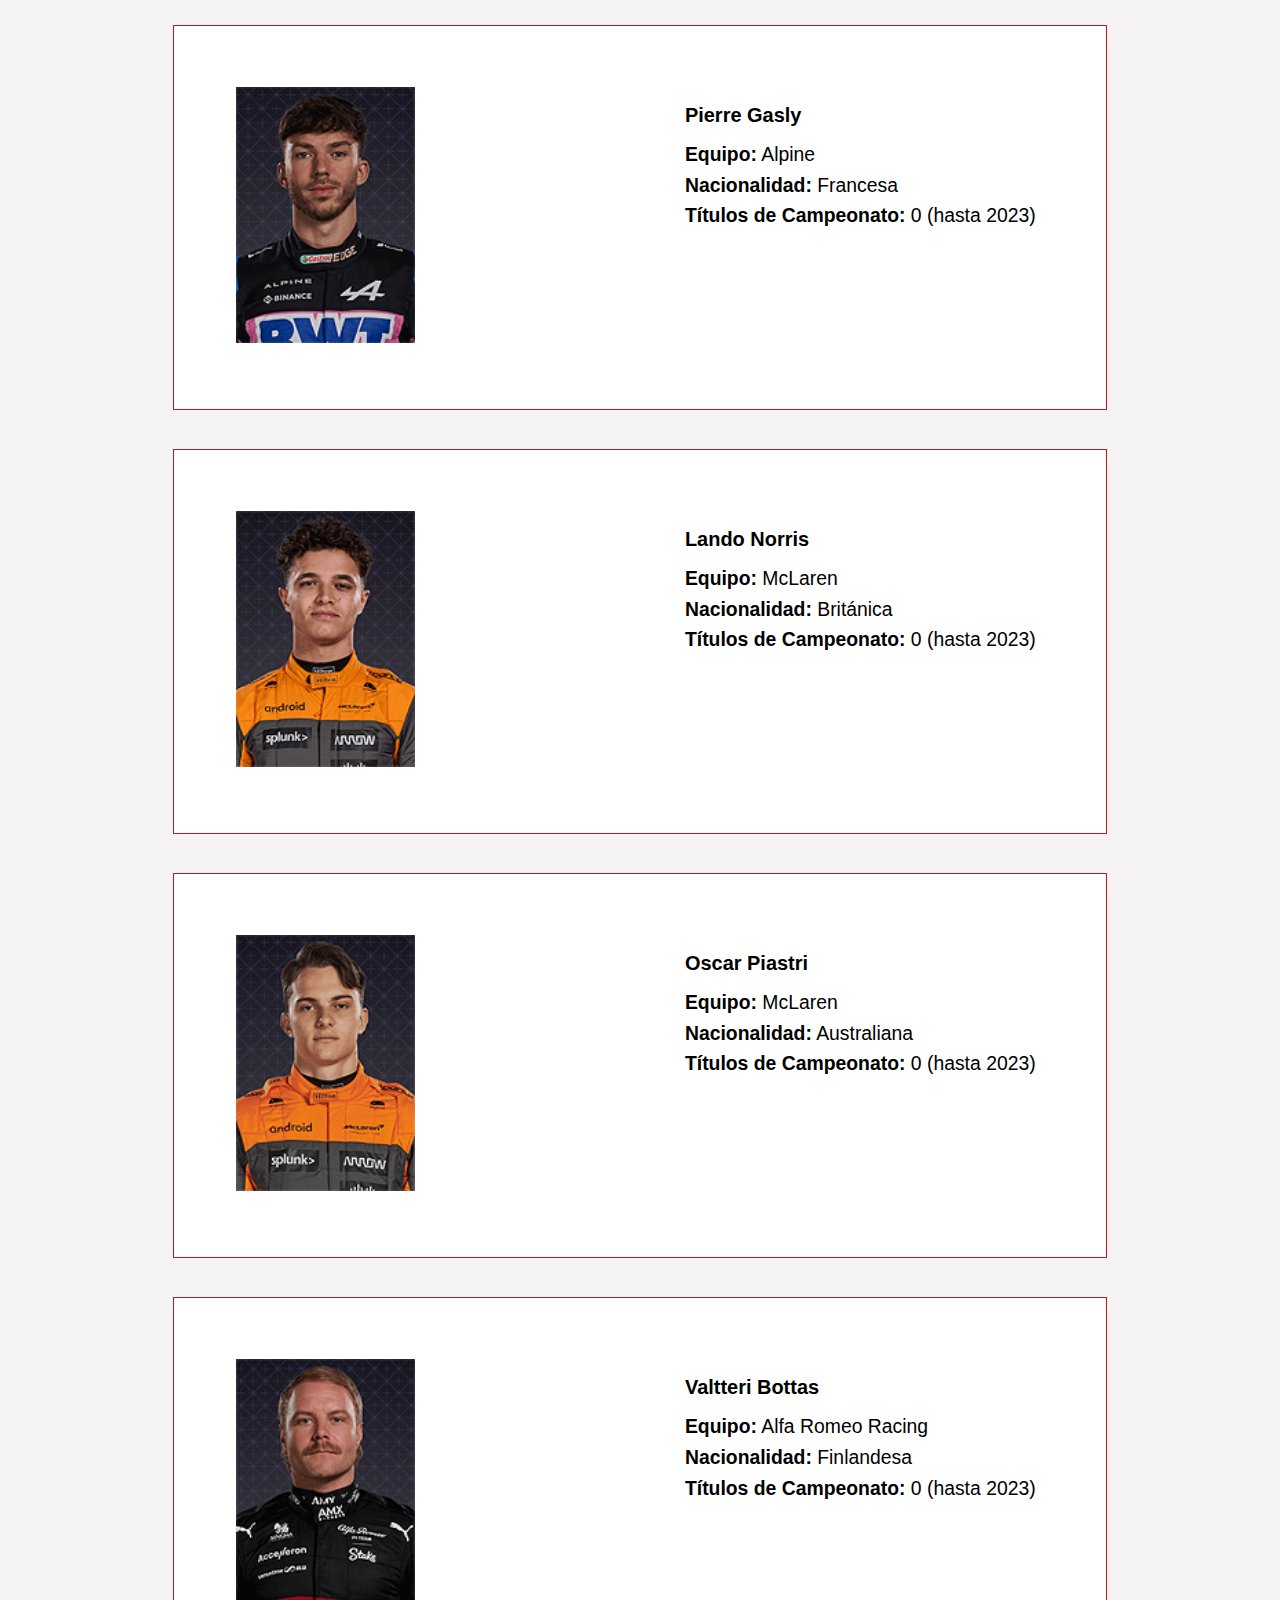
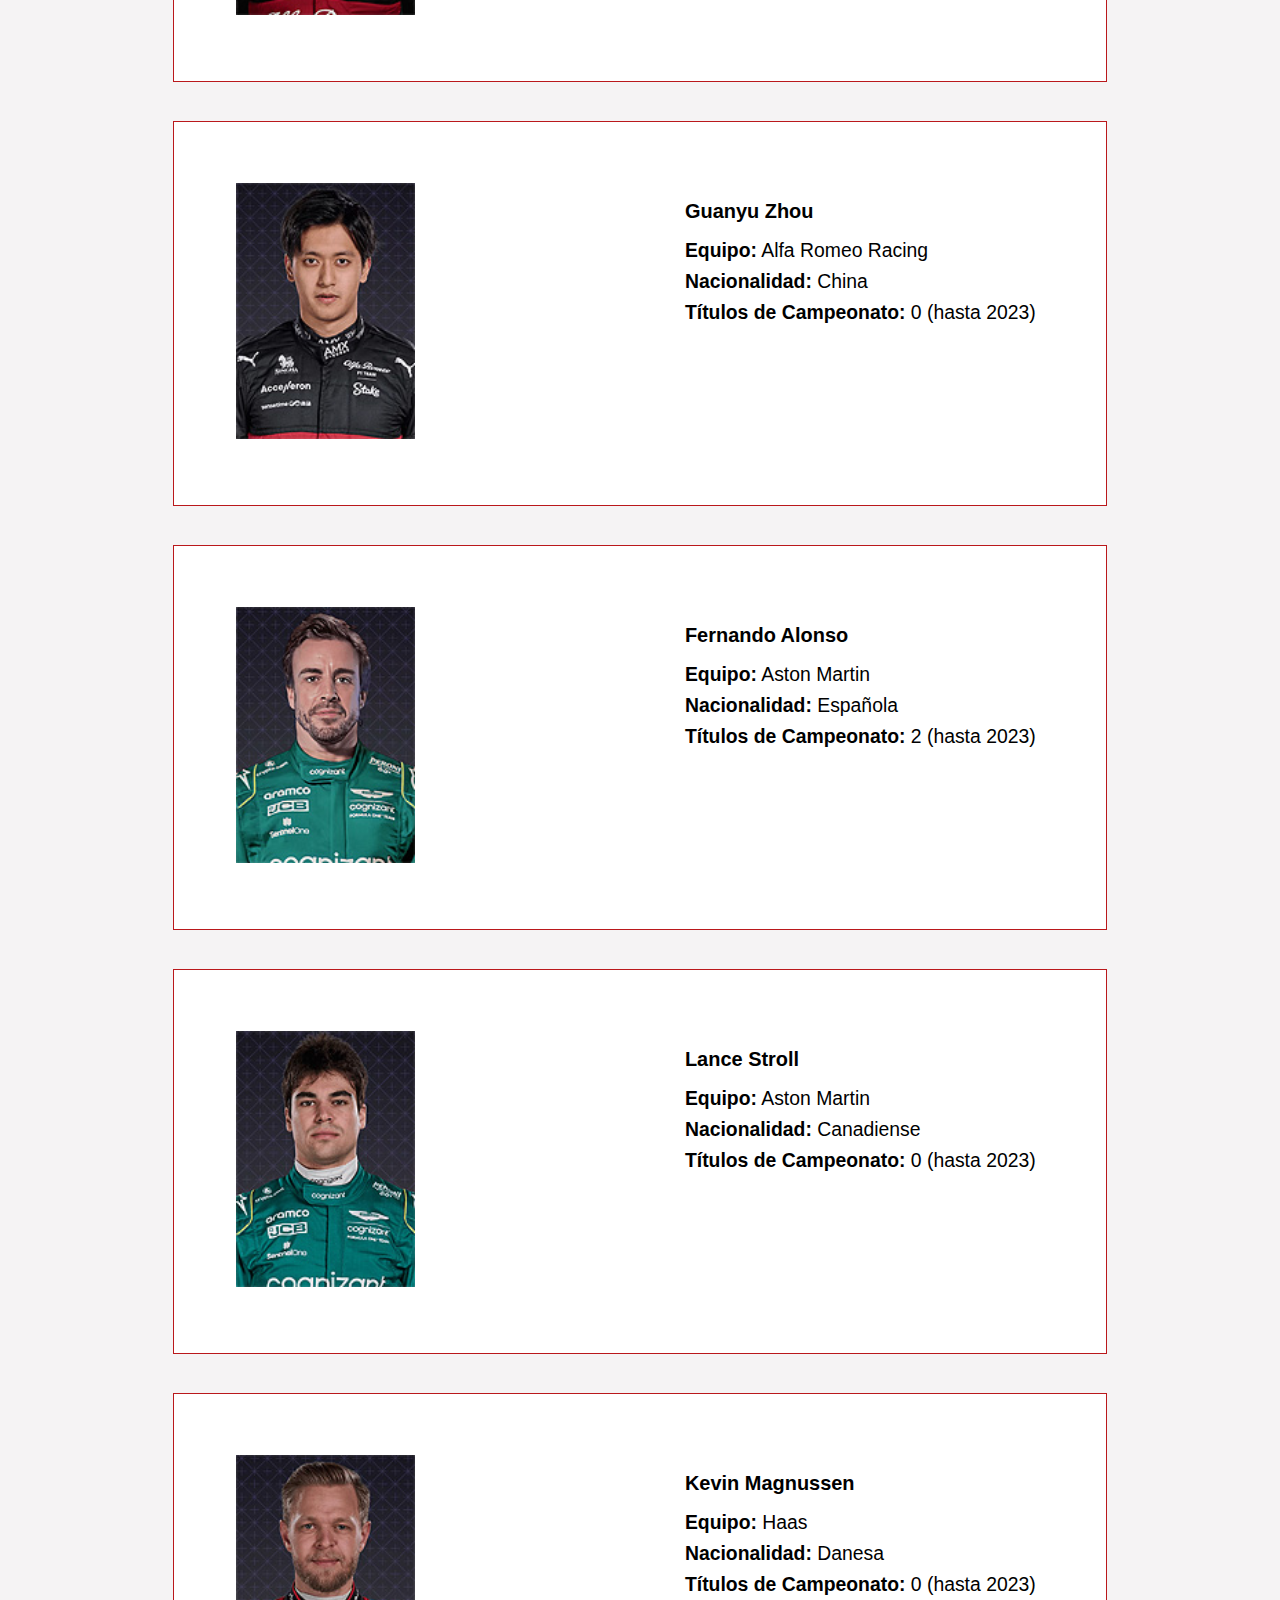
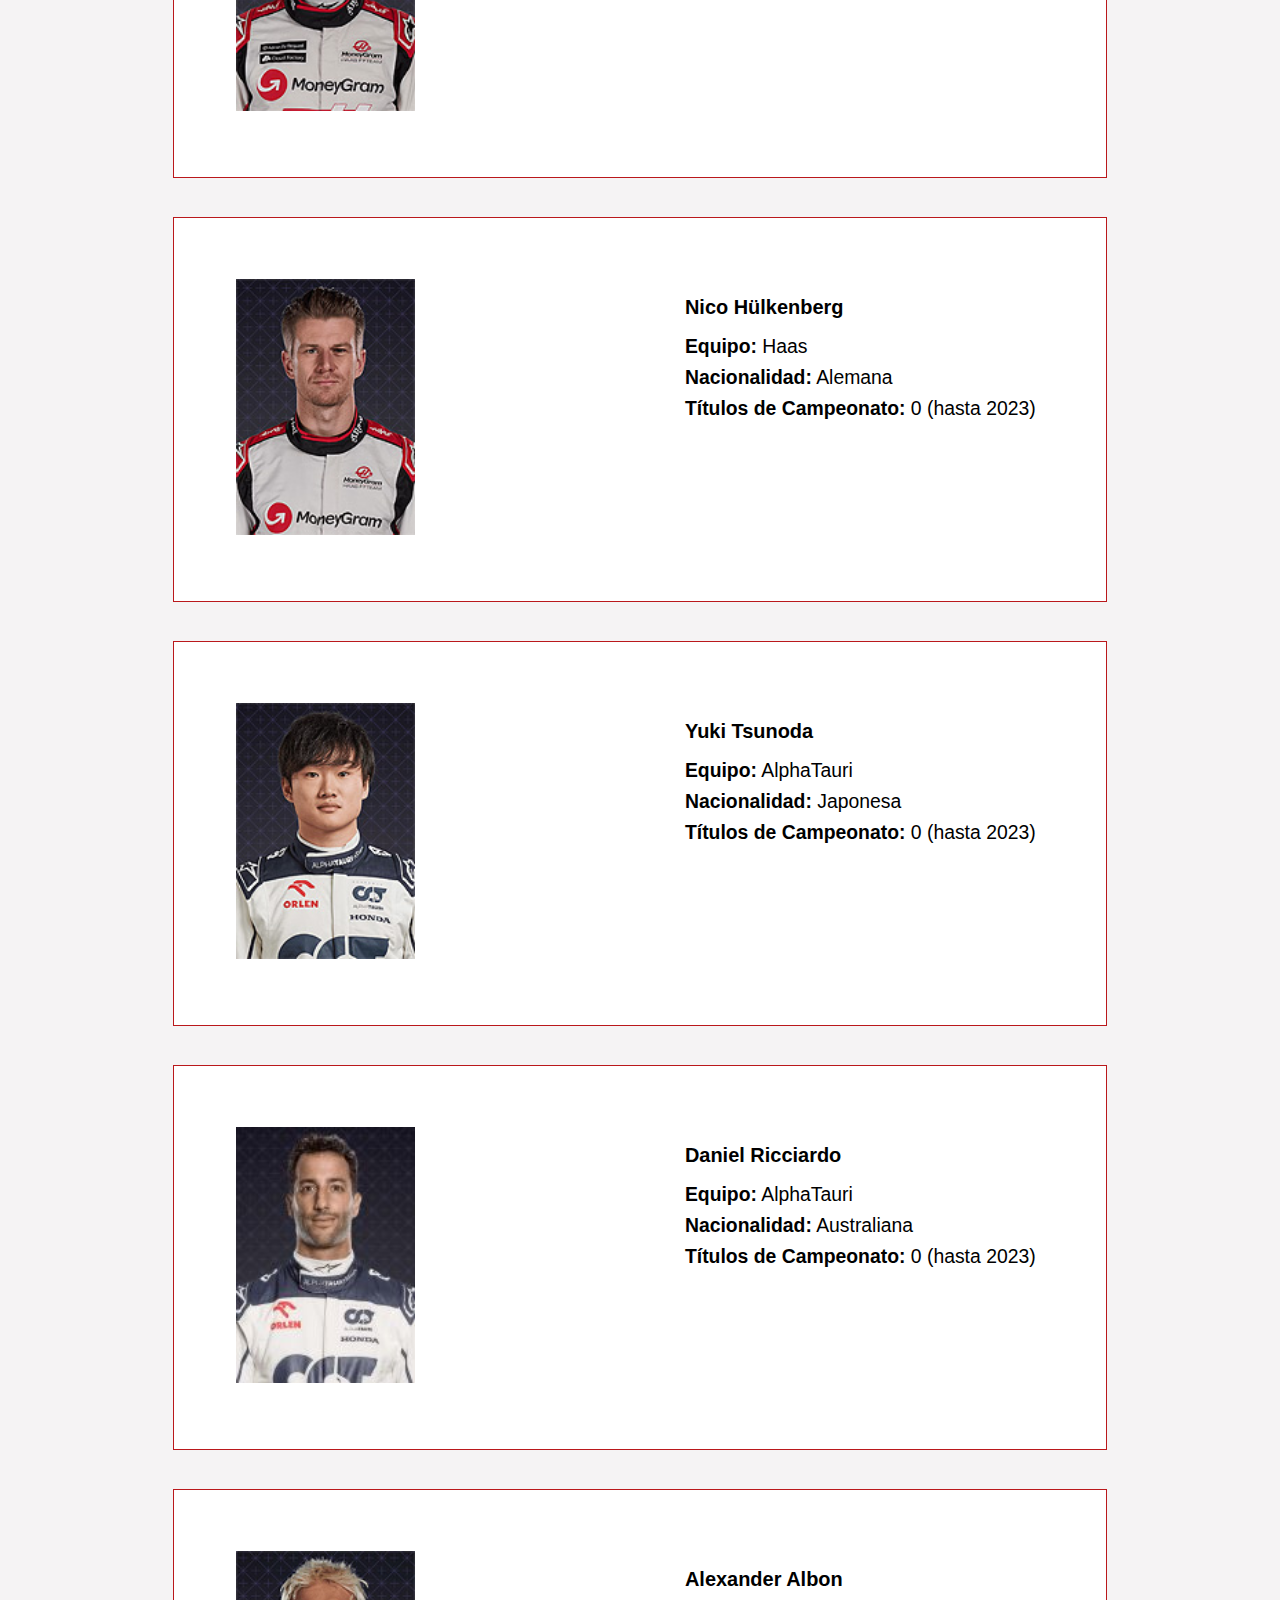
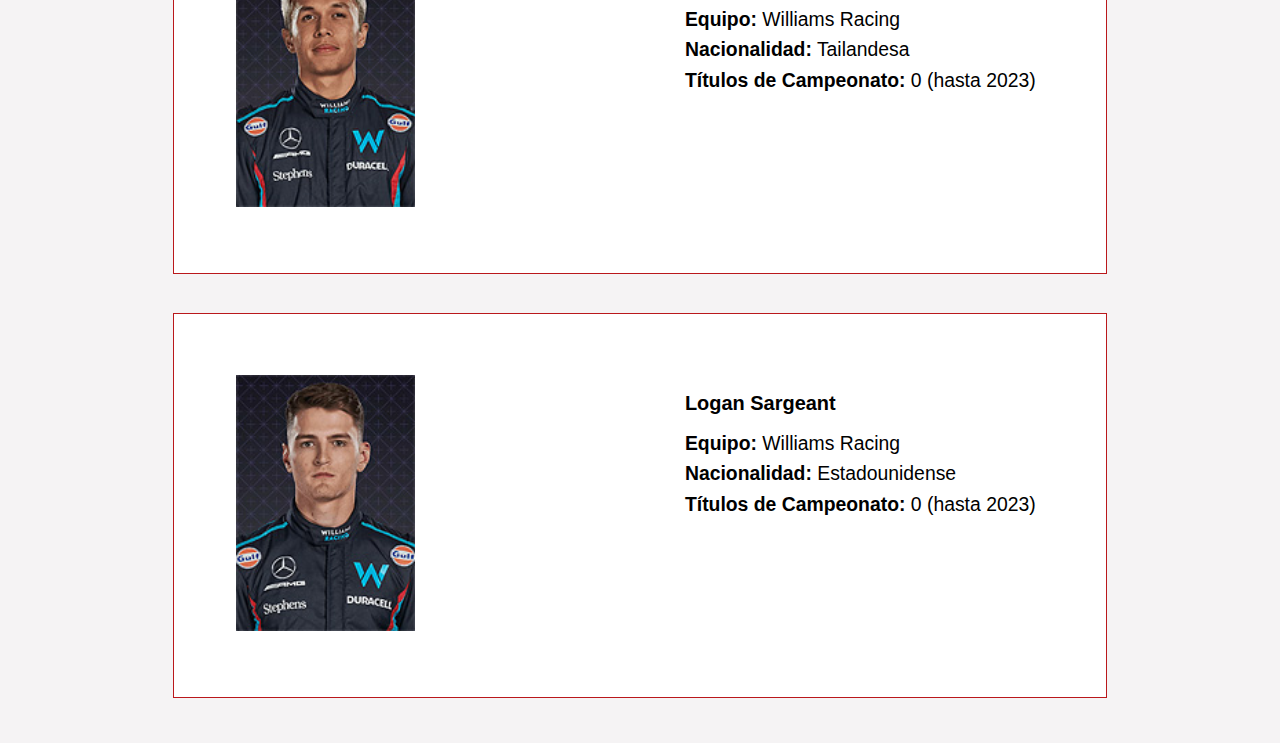
==== commit ed5147c8: "favicon/css_cambios" ====
--- a/pages/biografia.html
+++ b/pages/biografia.html
@@ -6,6 +6,7 @@
     <title>Pilotos de Fórmula 1</title>
     <link rel="stylesheet" href="../css/style.css">
     <link rel="stylesheet" href="../css/normalize.css">
+    <link rel="shortcut icon" href="../assets/favicon.png" type="image/x-icon" />
 </head>
 <body>
     <header>
--- a/css/style.css
+++ b/css/style.css
@@ -1,3 +1,4 @@
+/* Fuentes */
 @font-face {
     font-family: 'Roboto Flex';
     src: url('../assets/RobotoFlex-Regular.ttf') format('ttf');
@@ -5,21 +6,23 @@
     font-style: normal;
 }
 
-*{
-    font-family: 'Roboto Flex',sans-serif;
+/* Estilos globales */
+* {
+    font-family: 'Roboto Flex', sans-serif;
     scroll-behavior: smooth;
     font-size: 16px;
 }
 
+/* Reset de estilos para el cuerpo */
 body {
     margin: 0;
     padding: 0;
     background-color: #f5f3f4;
 }
 
+/* Estilos para el encabezado */
 header {
     margin-bottom: auto;
-    
     background-color: black;
     padding-top: 0.52vw;
     padding-bottom: 0.52vw;
@@ -28,17 +31,20 @@
     top: 0;
 }
 
+/* Estilos para el contenido principal */
 main {
     max-width: 80%;
     margin: 0% 10%;
     padding: 2%;
 }
 
-h1{
+/* Estilos para los títulos h1 */
+h1 {
     text-decoration: underline;
 }
 
-video{
+/* Estilos para elementos de video y audio */
+video {
     width: 100%;
 }
 
@@ -46,47 +52,55 @@
     width: 100%;
 }
 
-ol,ul {
+/* Estilos para listas ordenadas y no ordenadas */
+ol, ul {
     padding-left: 5vw;
 }
 
-nav,ul,li{
+/* Estilos para la navegación */
+nav, ul, li {
     height: 100%;
 }
-nav > ul > li{
-    list-style:none;
+
+nav > ul > li {
+    list-style: none;
     display: inline;
     padding: 1.5vw 0.27vw;
 }
-nav > ul > li:hover{
+
+nav > ul > li:hover {
     background-color: #BA181B;
 }
+
 nav > ul > li > a {
     text-decoration: none;
-    color:white;
-}
-
-.section_header{
-    padding: 2%;
-    border: solid black  0.065vw;
+    color: white;
+}
+
+/* Estilos para encabezados de sección */
+.section_header {
+    padding: 2%;
+    border: solid black 0.065vw;
     background-color: white;
     text-align: center;
 }
 
-.section_header:hover{
+.section_header:hover {
     background-color: #E5383B;
 }
 
-.img_centro{
+/* Estilos para imágenes centradas */
+.img_centro {
     text-align: center;
 }
 
-#requisitos .img_centro img{
+#requisitos .img_centro img {
     width: 50%;
-    border-radius:5%;
-}
-
-.container{
+    border-radius: 5%;
+}
+
+/* Estilos para contenedores flexibles */
+.container {
     display: -webkit-flex;
     display: flex;
     -webkit-flex-direction: row;
@@ -100,8 +114,9 @@
     -webkit-align-items: flex-start;
     align-items: flex-start;
 }
+
+/* Estilos para tarjetas */
 .tarjeta {
-
     -webkit-order: 0;
     order: 0;
     -webkit-flex: 0 1 auto;
@@ -109,7 +124,6 @@
     -webkit-align-self: baseline;
     align-self: baseline;
     width: 100%;
-
     display: -webkit-flex;
     display: flex;
     -webkit-flex-direction: row;
@@ -123,27 +137,12 @@
     -webkit-align-items: flex-start;
     align-items: flex-start;
     background-color: #fff;
-    border:  0.065vw solid #BA181B;
+    border: 0.065vw solid #BA181B;
     padding: 1.3vw;
-    margin:2%;
-}
-/*
-.imgpiloto {
-    -webkit-order: 0;
-    order: 0;
-    -webkit-flex: 0 1 auto;
-    flex: 0 1 auto;
-    -webkit-align-self: baseline;
-    align-self: baseline;
-    width: 40%;
-    margin-right: 20px;
-}*/
-
-.piloto > img {
-    width: 50%;
-}
-
-
+    margin: 2%;
+}
+
+/* Estilos para información de pilotos */
 .piloto {
     -webkit-order: 0;
     order: 0;
@@ -163,24 +162,32 @@
     margin: 0.65vw 0;
 }
 
-#requisitos li{
-    padding: 2%
-}
-
-#superlicencia li{
-    padding:2%;
-}
-
-section > img{
+/* Estilos para imágenes de pilotos */
+.piloto > img {
+    width: 50%;
+}
+
+/* Estilos para listas en la sección de requisitos y superlicencia */
+#requisitos li {
+    padding: 2%;
+}
+
+#superlicencia li {
+    padding: 2%;
+}
+
+/* Estilos para imágenes dentro de secciones */
+section > img {
     width: 100%;
     height: auto;
 }
 
-#superlicencia img{
+#superlicencia img {
     width: 75%;
 }
 
-#contact>form{
+/* Estilos para el formulario de contacto */
+#contact > form {
     display: flex;
     flex-direction: column;
     justify-content: center;
@@ -188,21 +195,14 @@
     flex-wrap: wrap;
 }
 
-#pilotofav{
-    margin-bottom: 8px;
-}
-
-#lage{
-    margin-bottom: 8px;
-}
-
-.radiotype{
-    margin-bottom: 8px;
-}
-
-
-
-input[type=text],input[type=email],input[type=tel],input[type=tel],input[type=submit],input[type=reset],textarea {
+/* Estilos para elementos de formulario */
+input[type=text],
+input[type=email],
+input[type=tel],
+input[type=tel],
+input[type=submit],
+input[type=reset],
+textarea {
     width: 100%;
     padding: 12px 12px;
     margin: 8px 0;
@@ -211,4 +211,16 @@
     border: 2px solid black;
 }
 
+/* Media queries para tamaños de fuente */
+@media only screen and (min-width: 500px) {
+    * {
+        font-size: 1.2rem;
+    }
+}
+
+@media only screen and (min-width: 1000px) {
+    * {
+        font-size: 1.1rem;
+    }
+}
 /* https://coolors.co/0b090a-161a1d-660708-a4161a-ba181b-e5383b-b1a7a6-d3d3d3-f5f3f4-ffffff /*